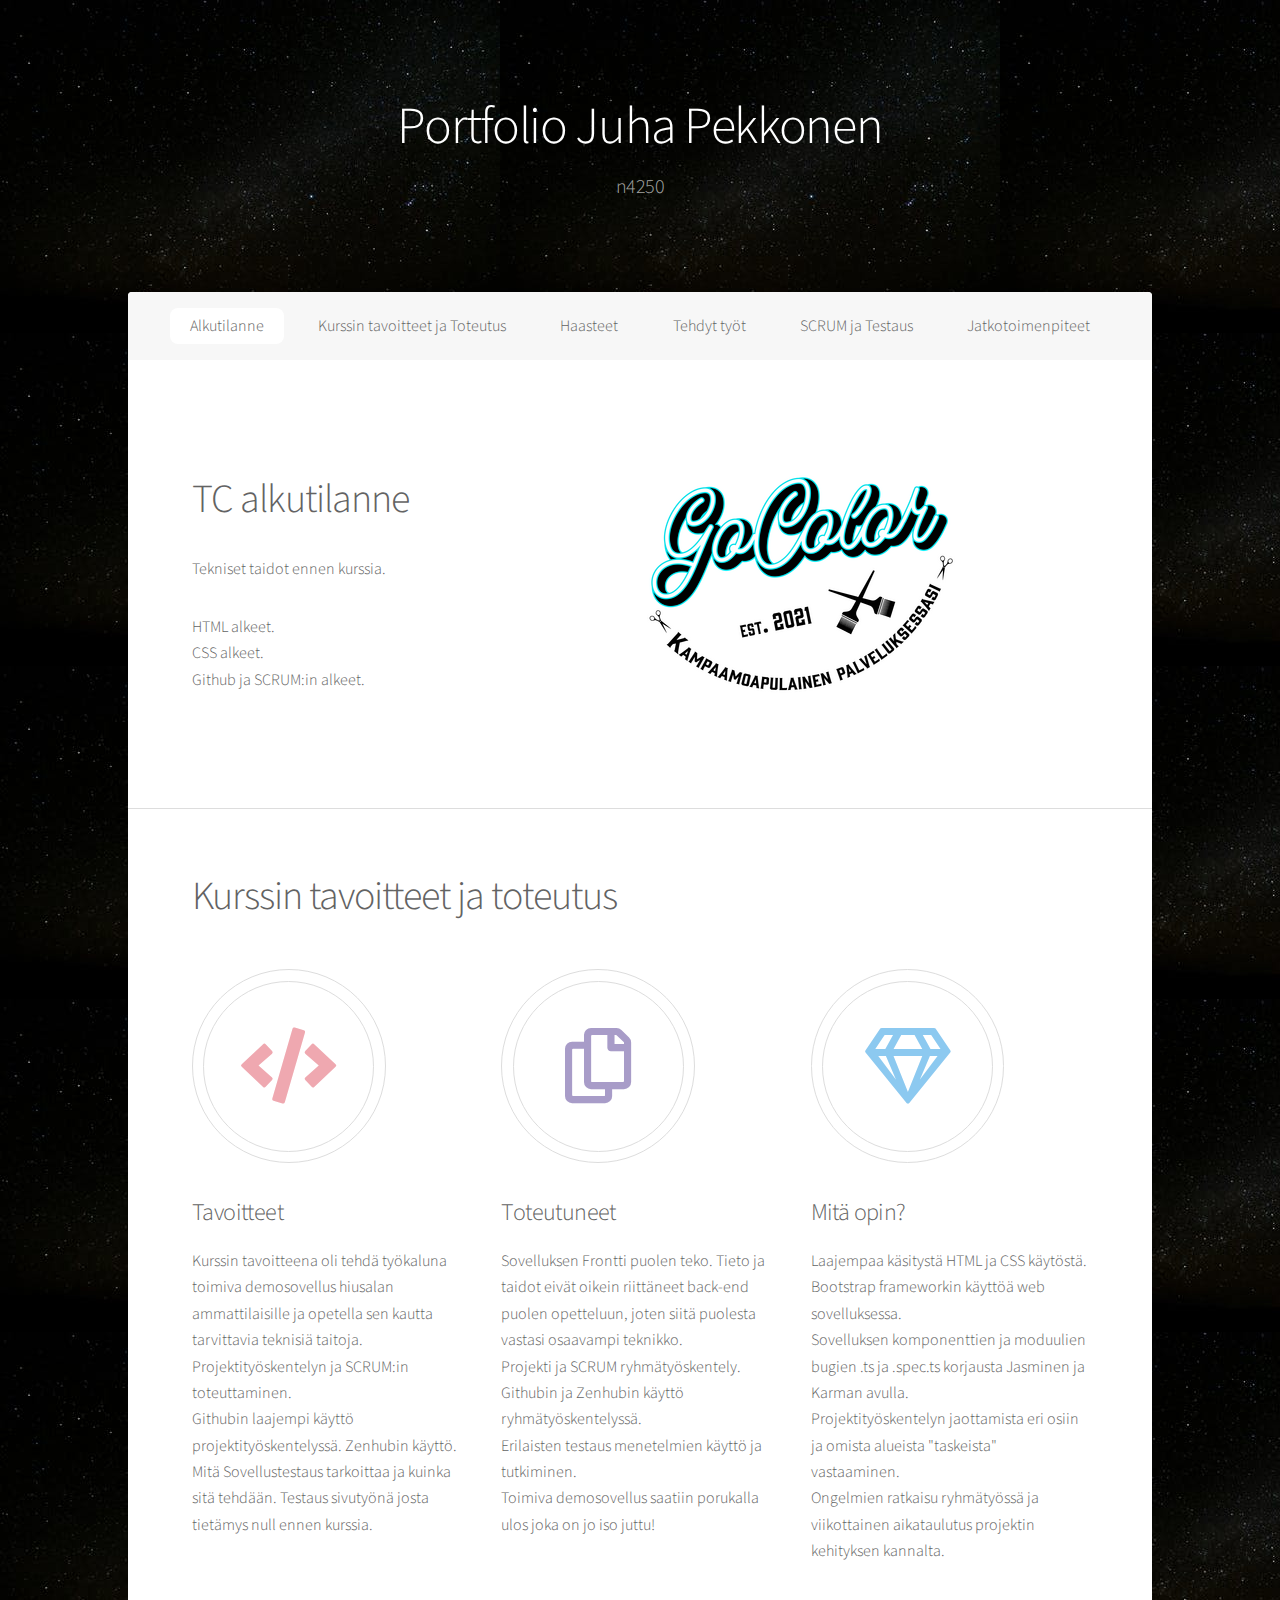
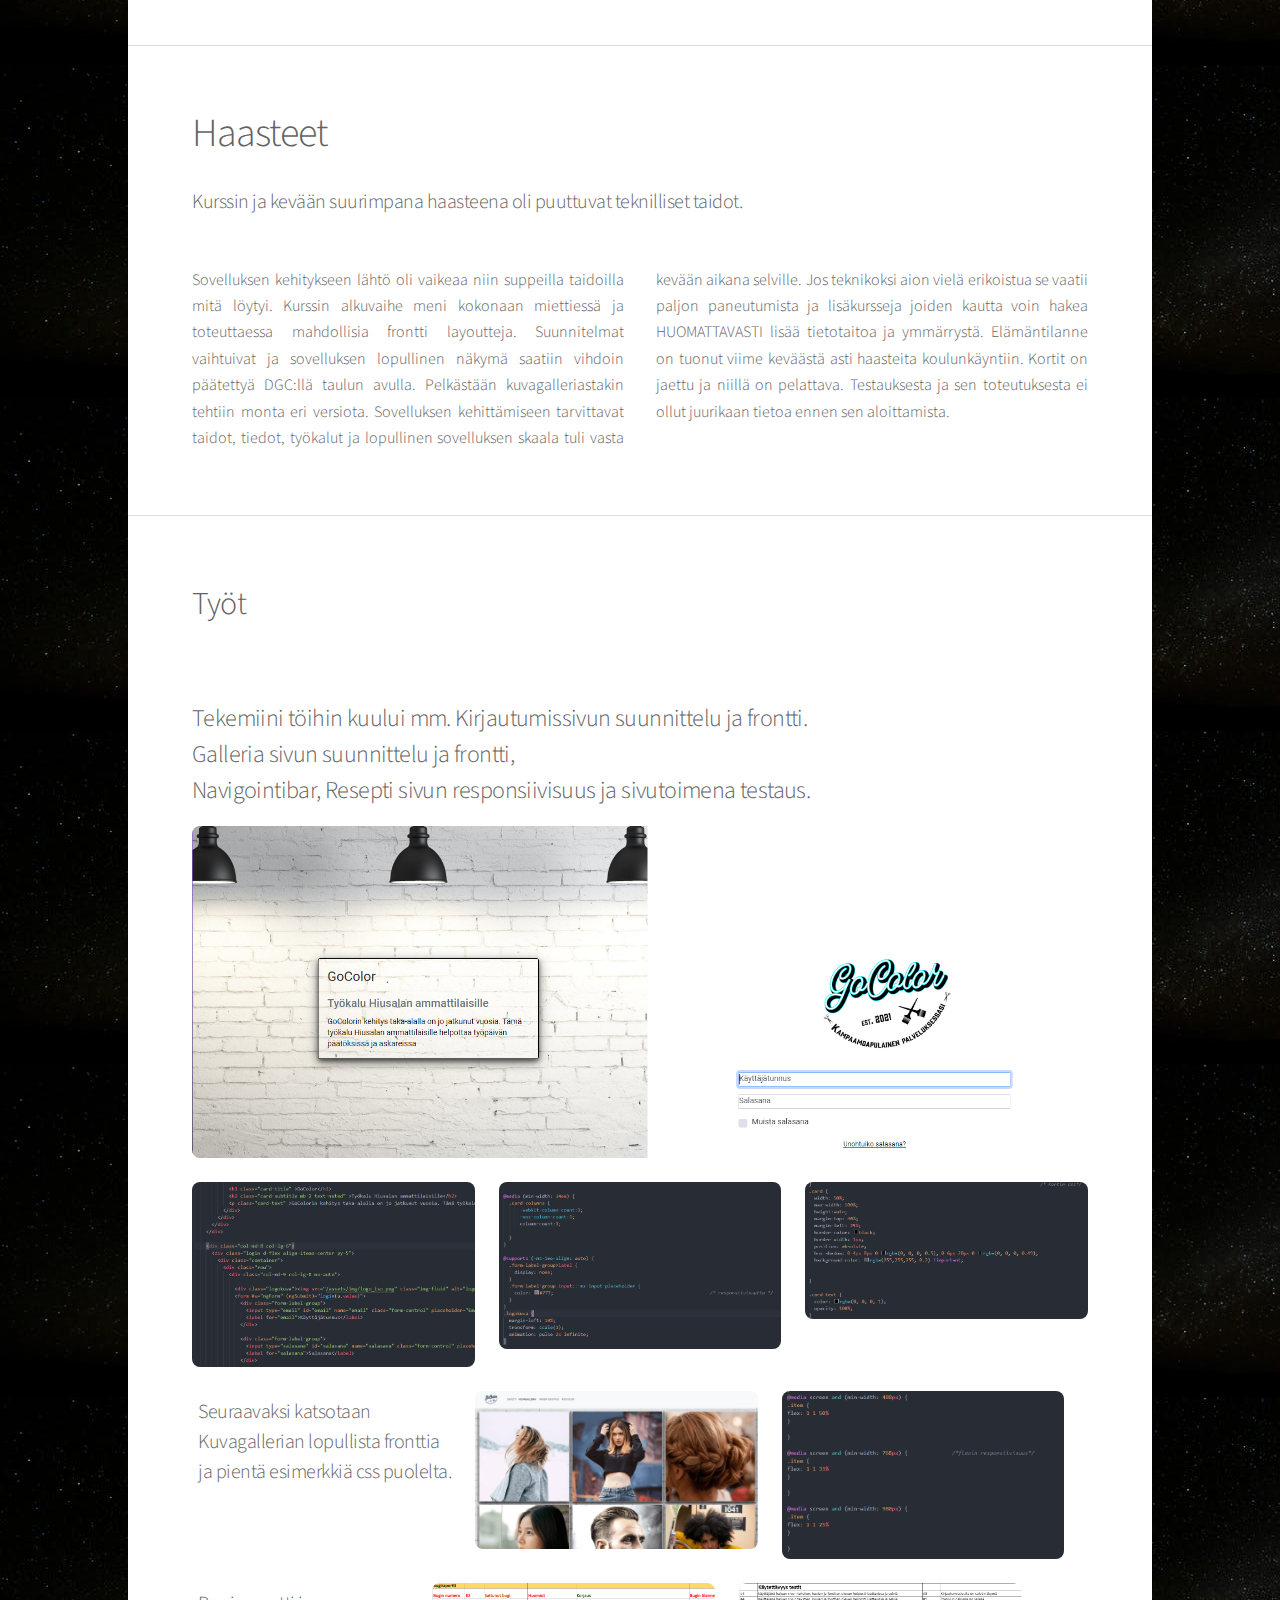
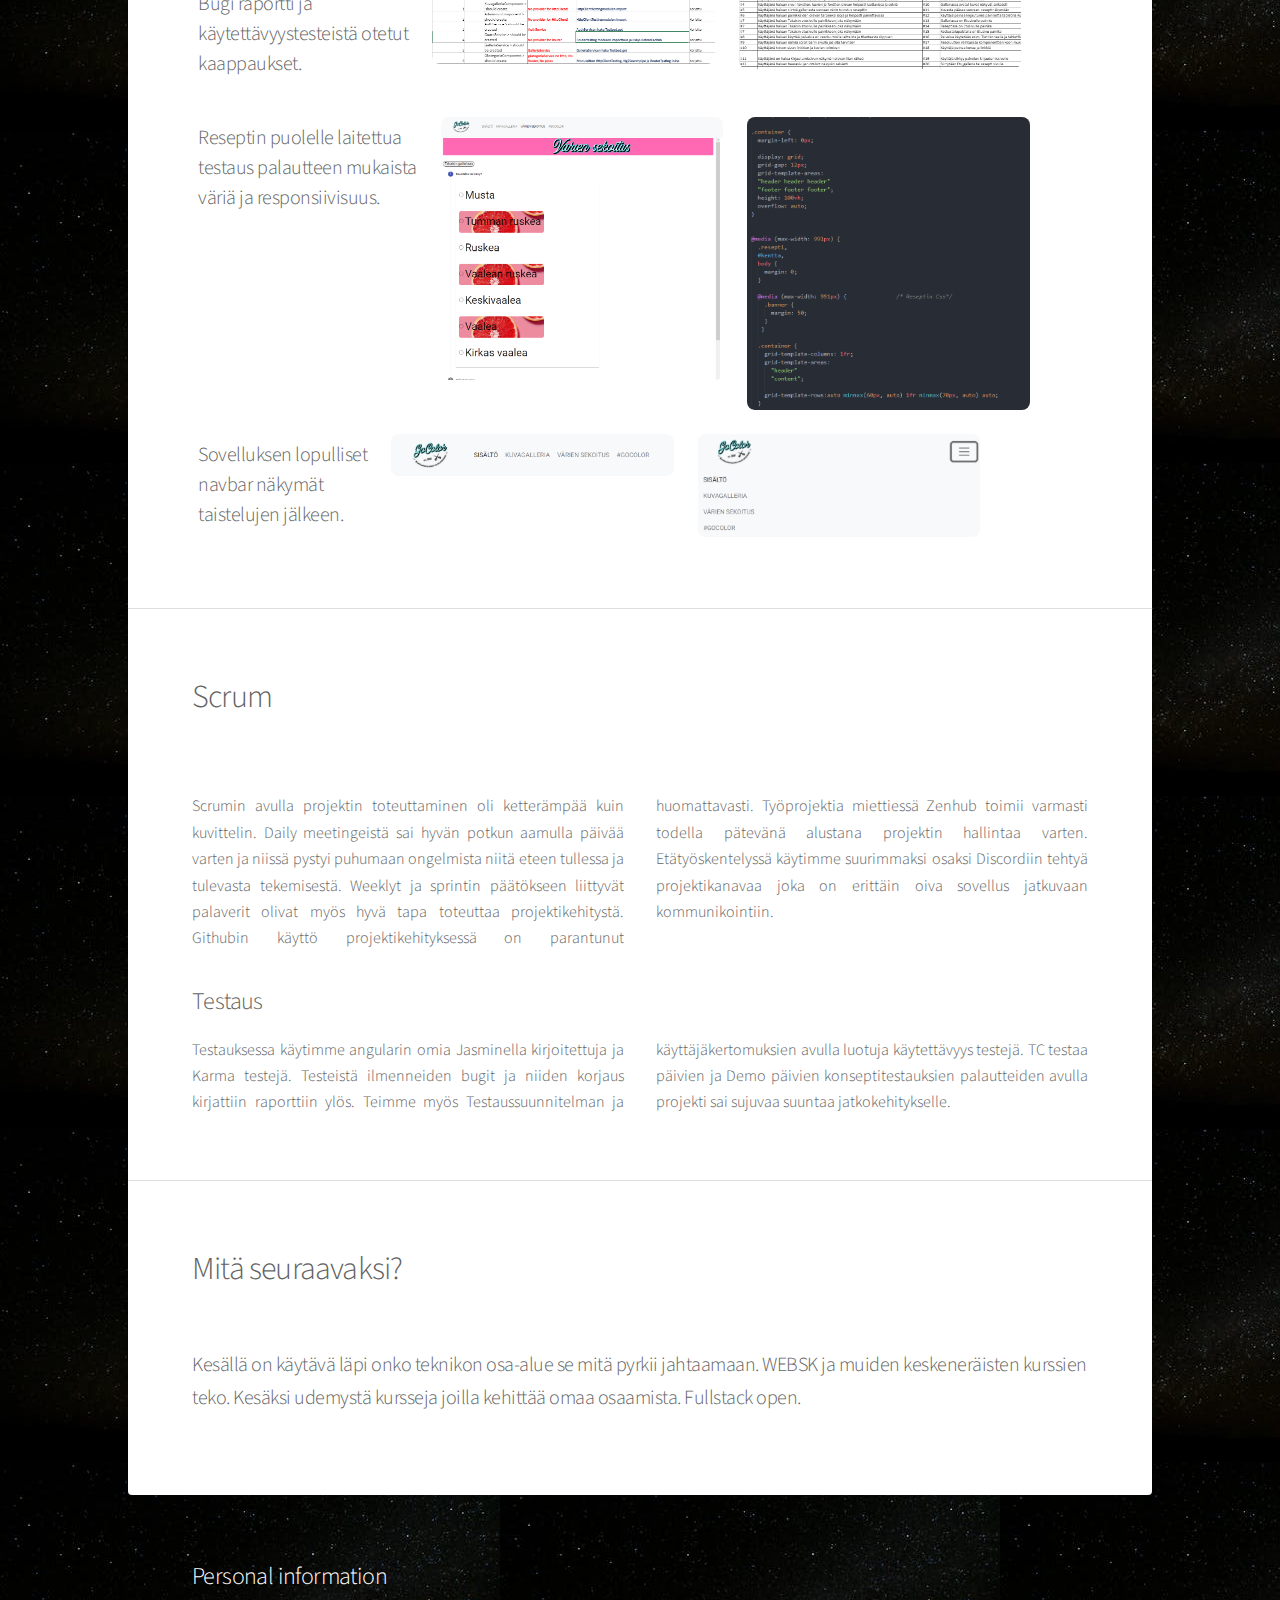
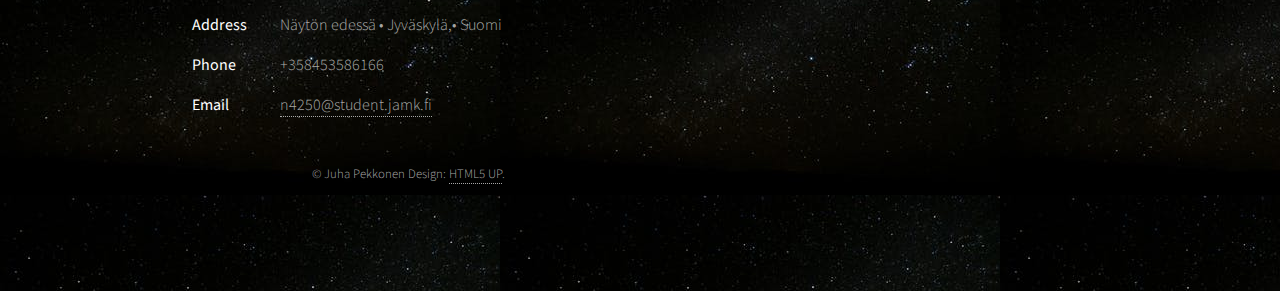
==== index.html @ aebd1565 "Add files via upload" ====
<!DOCTYPE HTML>
<!--
	Stellar by HTML5 UP
	html5up.net | @ajlkn
	Free for personal and commercial use under the CCA 3.0 license (html5up.net/license)
-->
<html>
	<head>
		<title>Stellar by HTML5 UP</title>
		<meta charset="utf-8" />
		<meta name="viewport" content="width=device-width, initial-scale=1, user-scalable=no" />
		<link rel="stylesheet" href="assets/css/main.css" />
		<noscript><link rel="stylesheet" href="assets/css/noscript.css" /></noscript>
	</head>
	<body class="is-preload">

		<!-- Wrapper -->
			<div id="wrapper">

				<!-- Header -->
					<header id="header" class="alt">
						
						<h1>Portfolio Juha Pekkonen</h1>
						<p>n4250</p>
					</header>

				<!-- Nav -->
					<nav id="nav">
						<ul>
							<li><a href="#intro" class="active">Alkutilanne</a></li>
							<li><a href="#first">Kurssin tavoitteet ja Toteutus</a></li>
							<li><a href="#second">Haasteet</a></li>
							<li><a href="#third">Tehdyt työt</a></li>
							<li><a href="#fourth">SCRUM ja Testaus</a></li>
							<li><a href="#fifth">Jatkotoimenpiteet</a></li>
						</ul>
					</nav>

				<!-- Main -->
					<div id="main">

						<!-- Introduction -->
							<section id="intro" class="main">
								<div class="spotlight">
									<div class="content">
										<header class="major">
											<h1>TC alkutilanne</h1>
										</header>
										<p>Tekniset taidot ennen kurssia.<p>
											
											
											HTML alkeet.
											<br>
											CSS alkeet.
											<br>
											Github
											
											ja
											
											
											SCRUM:in alkeet.
											</p>
										
									</div>
									<img src="images/pic01.png" alt="" />
								</div>
							</section>

						<!-- First Section -->
							<section id="first" class="main">
								<header class="major">
									<h1>Kurssin tavoitteet ja toteutus</h1>
								</header>
								<ul class="features">
									<li>
										<span class="icon solid major style1 fa-code"></span>
										<h2>Tavoitteet</h2>
										<p>Kurssin tavoitteena oli tehdä työkaluna toimiva demosovellus hiusalan ammattilaisille ja opetella sen kautta tarvittavia teknisiä taitoja. 
											Projektityöskentelyn ja SCRUM:in toteuttaminen.<br>
											  Githubin laajempi käyttö projektityöskentelyssä. Zenhubin käyttö.
											  <br>
											 
										   Mitä Sovellustestaus tarkoittaa ja kuinka sitä tehdään. Testaus sivutyönä josta tietämys null ennen kurssia. </p>
									</li>
									<li>
										<span class="icon major style3 fa-copy"></span>
										<h2>Toteutuneet</h2>
										<p>Sovelluksen Frontti puolen teko. Tieto ja taidot eivät oikein riittäneet back-end puolen opetteluun, joten siitä puolesta vastasi osaavampi teknikko.
											<br>
											
											Projekti ja SCRUM ryhmätyöskentely.
											<br>
											
											Githubin ja Zenhubin käyttö ryhmätyöskentelyssä.
											<br>
											
											Erilaisten testaus menetelmien käyttö ja tutkiminen.
											<br>
											Toimiva demosovellus saatiin porukalla ulos joka on jo iso juttu!
										</p>

									</li>
									<li>
										<span class="icon major style5 fa-gem"></span>
										<h2>Mitä opin?</h2>
										<p>
											
											
											Laajempaa käsitystä HTML ja CSS käytöstä. Bootstrap frameworkin käyttöä web sovelluksessa.

											<br>
											
											Sovelluksen komponenttien ja moduulien bugien  .ts ja .spec.ts korjausta Jasminen ja Karman avulla.

											<br>
											Projektityöskentelyn jaottamista eri osiin ja omista alueista "taskeista" vastaaminen. 
											<br>
											Ongelmien ratkaisu ryhmätyössä ja viikottainen aikataulutus projektin kehityksen kannalta.
											<br>
		
										</p>
									</li>
								</ul>
								
							</section>

						<!-- Second Section -->
							<section id="second" class="main">
								<header class="major">
									<h1>Haasteet</h1>
									<p>Kurssin ja kevään suurimpana haasteena oli puuttuvat teknilliset taidot.</p>
								</header>
						
								<p class="content">Sovelluksen kehitykseen lähtö oli vaikeaa niin suppeilla taidoilla mitä löytyi. Kurssin alkuvaihe meni kokonaan miettiessä ja toteuttaessa mahdollisia frontti layoutteja. Suunnitelmat vaihtuivat ja sovelluksen
									 lopullinen näkymä saatiin vihdoin päätettyä DGC:llä taulun avulla. Pelkästään kuvagalleriastakin tehtiin monta eri versiota. 
									 Sovelluksen kehittämiseen tarvittavat taidot, tiedot, työkalut ja lopullinen sovelluksen skaala tuli vasta kevään aikana selville.
									 Jos teknikoksi aion vielä erikoistua se vaatii paljon paneutumista ja lisäkursseja joiden kautta voin hakea HUOMATTAVASTI lisää tietotaitoa ja ymmärrystä. 
									 Elämäntilanne on tuonut viime keväästä asti haasteita koulunkäyntiin. Kortit on jaettu ja niillä on pelattava.
									Testauksesta ja sen toteutuksesta ei ollut juurikaan tietoa ennen sen aloittamista.

								 </p>
								
							</section>


							<!--Tehdyt työt-->

							<section id="third" class="main">
								<header class="major">
									<h2>Työt</h2>
									
								
								</header>
								<h2>Tekemiini töihin kuului mm. Kirjautumissivun suunnittelu ja  frontti.<br>
									Galleria sivun suunnittelu ja
									 frontti, <br>
									Navigointibar,
									Resepti sivun responsiivisuus ja sivutoimena
									testaus.</h2>
								<div class="box alt">
									<div class="row gtr-uniform">
										<div class="col-12"><span class="image fit"><img src="images/pic02.PNG" alt=""/></span></div>
										<div class="col-4"><span class="image fit"><img src="images/kirjautumis visual.PNG" alt=""/></span></div>
										<div class="col-4"><span class="image fit"><img src="images/kirjautumissivu css.PNG" alt=""/></span></div>
										<div class="col-4"><span class="image fit"><img src="images/kortti css.PNG" alt=""/></span></div>
										<h3>Seuraavaksi katsotaan<br> Kuvagallerian lopullista fronttia<br> ja pientä esimerkkiä css puolelta.</h3>
										<div class="col-4"><span class="image fit"><img src="images/Kuvagalleria frontti" alt=""/></span></div>
										<div class="col-4"><span class="image fit"><img src="images/Galleria flex responsivity.PNG" alt=""/></span></div>
										<h3>Bugi raportti ja<br> käytettävyystesteistä otetut<br> kaappaukset.</h3>
										<div class="col-4"><span class="image fit"><img src="images/bugiraportti.PNG" alt=""/></span></div>
										<div class="col-4"><span class="image fit"><img src="images/käytettävyys testit.PNG" alt=""/></span></div>
										<h3>Reseptin puolelle laitettua<br>
											 testaus palautteen mukaista<br>
											  väriä ja responsiivisuus.</h3>
										<div class="col-4"><span class="image fit"><img src="images/Resepti2.PNG" alt=""/></span></div>
										<div class="col-4"><span class="image fit"><img src="images/resepti css.PNG" alt=""/></span></div>
										<h3>Sovelluksen lopulliset<br> navbar näkymät <br>taistelujen jälkeen.</h3>
										<div class="col-4"><span class="image fit"><img src="images/navbar visual.PNG" alt=""/></span></div>
										<div class="col-4"><span class="image fit"><img src="images/navbar hamburger dropdown.PNG" alt=""/></span></div>
									
									</div>
								</div>
		
							</section>


							<section id="fourth" class="main">
								<header class="major">
									<h2>Scrum</h2>
								</header>
									
									<p class="content">Scrumin avulla projektin toteuttaminen oli ketterämpää kuin kuvittelin. Daily meetingeistä sai hyvän potkun
										 aamulla päivää varten ja niissä pystyi puhumaan ongelmista niitä eteen tullessa ja tulevasta tekemisestä.
										 Weeklyt ja sprintin päätökseen liittyvät palaverit olivat myös hyvä tapa toteuttaa projektikehitystä.
										 Githubin käyttö projektikehityksessä on parantunut huomattavasti. Työprojektia miettiessä Zenhub
										 toimii varmasti todella pätevänä alustana projektin hallintaa varten.
										 Etätyöskentelyssä käytimme suurimmaksi osaksi Discordiin tehtyä projektikanavaa joka on erittäin oiva sovellus jatkuvaan kommunikointiin. 
										
									</p>
									<h2>Testaus</h2>
									<p class="content">Testauksessa käytimme angularin omia Jasminella kirjoitettuja ja Karma testejä.
										Testeistä ilmenneiden bugit ja niiden  korjaus kirjattiin raporttiin ylös.
										 Teimme myös Testaussuunnitelman ja käyttäjäkertomuksien avulla luotuja käytettävyys testejä.
										 
										 TC testaa päivien ja Demo päivien konseptitestauksien palautteiden avulla projekti sai sujuvaa suuntaa jatkokehitykselle.
										 

										 </p>
								
						
							</section>



						<!-- Get Started -->
							<section id="fifth" class="main">
								<header class="major">
									<h2>Mitä seuraavaksi?</h2>
									<p>Kesällä on käytävä läpi onko teknikon osa-alue se mitä pyrkii jahtaamaan.
										WEBSK ja muiden keskeneräisten kurssien teko. Kesäksi udemystä kursseja joilla kehittää omaa osaamista. Fullstack open.</p>
								</header>

					</div>

				<!-- Footer -->
					<footer id="footer">
						
						<section>
							<h2>Personal information</h2>
							<dl class="alt">
								<dt>Address</dt>
								<dd>Näytön edessä &bull; Jyväskylä,&bull; Suomi</dd>
								<dt>Phone</dt>
								<dd>+358453586166</dd>
								<dt>Email</dt>
								<dd><a>n4250@student.jamk.fi</a></dd>
							</dl>

						<p class="copyright">&copy; Juha Pekkonen Design: <a href="https://html5up.net">HTML5 UP</a>.</p>
					</footer>

			</div>

		<!-- Scripts -->
			<script src="assets/js/jquery.min.js"></script>
			<script src="assets/js/jquery.scrollex.min.js"></script>
			<script src="assets/js/jquery.scrolly.min.js"></script>
			<script src="assets/js/browser.min.js"></script>
			<script src="assets/js/breakpoints.min.js"></script>
			<script src="assets/js/util.js"></script>
			<script src="assets/js/main.js"></script>

	</body>
</html>
---- assets/css/main.css ----
@import url(fontawesome-all.min.css);
@import 'https://fonts.googleapis.com/css?family=Source+Sans+Pro:300,400';

/*
	Stellar by HTML5 UP
	html5up.net | @ajlkn
	Free for personal and commercial use under the CCA 3.0 license (html5up.net/license)
*/

html, body, div, span, applet, object,
iframe, h1, h2, h3, h4, h5, h6, p, blockquote,
pre, a, abbr, acronym, address, big, cite,
code, del, dfn, em, img, ins, kbd, q, s, samp,
small, strike, strong, sub, sup, tt, var, b,
u, i, center, dl, dt, dd, ol, ul, li, fieldset,
form, label, legend, table, caption, tbody,
tfoot, thead, tr, th, td, article, aside,
canvas, details, embed, figure, figcaption,
footer, header, hgroup, menu, nav, output, ruby,
section, summary, time, mark, audio, video {
	margin: 0;
	padding: 0;
	border: 0;
	font-size: 100%;
	font: inherit;
	vertical-align: baseline;}

article, aside, details, figcaption, figure,
footer, header, hgroup, menu, nav, section {
	display: block;}

body {
	line-height: 1;
}

ol, ul {
	list-style: none;
}

blockquote, q {
	quotes: none;
}

	blockquote:before, blockquote:after, q:before, q:after {
		content: '';
		content: none;
	}

table {
	border-collapse: collapse;
	border-spacing: 0;
}

body {
	-webkit-text-size-adjust: none;
}

mark {
	background-color: transparent;
	color: inherit;
}

input::-moz-focus-inner {
	border: 0;
	padding: 0;
}

input, select, textarea {
	-moz-appearance: none;
	-webkit-appearance: none;
	-ms-appearance: none;
	appearance: none;
}

/* Basic */

	@-ms-viewport {
		width: device-width;
	}

	body {
		-ms-overflow-style: scrollbar;
	}

	@media screen and (max-width: 480px) {

		html, body {
			min-width: 320px;
		}

	}

	html {
		box-sizing: border-box;
	}

	*, *:before, *:after {
		box-sizing: inherit;
	}

	body {
		background-color: #935d8c;
		background-image: url("images/overlay.jpeg"), -moz-linear-gradient(45deg, #e37682 15%, #5f4d93 85%);
		background-image: url("images/overlay.jpeg"), -webkit-linear-gradient(45deg, #e37682 15%, #5f4d93 85%);
		background-image: url("images/overlay.jpeg"), -ms-linear-gradient(45deg, #e37682 15%, #5f4d93 85%);
		background-image: url("images/overlay.jpeg"), linear-gradient(45deg, #e37682 15%, #5f4d93 85%);
	}

		body.is-preload *, body.is-preload *:before, body.is-preload *:after {
			-moz-animation: none !important;
			-webkit-animation: none !important;
			-ms-animation: none !important;
			animation: none !important;
			-moz-transition: none !important;
			-webkit-transition: none !important;
			-ms-transition: none !important;
			transition: none !important;
		}

/* Type */

	body {
		background-color: #935d8c;
		color: rgba(255, 255, 255, 0.65);
	}

	body, input, select, textarea {
		font-family: "Source Sans Pro", Helvetica, sans-serif;
		font-size: 17pt;
		font-weight: 300;
		line-height: 1.65;
	}

		@media screen and (max-width: 1680px) {

			body, input, select, textarea {
				font-size: 14pt;
			}

		}

		@media screen and (max-width: 1280px) {

			body, input, select, textarea {
				font-size: 12pt;
			}

		}

		@media screen and (max-width: 360px) {

			body, input, select, textarea {
				font-size: 11pt;
			}

		}

	a {
		-moz-transition: color 0.2s ease, border-bottom 0.2s ease;
		-webkit-transition: color 0.2s ease, border-bottom 0.2s ease;
		-ms-transition: color 0.2s ease, border-bottom 0.2s ease;
		transition: color 0.2s ease, border-bottom 0.2s ease;
		text-decoration: none;
		border-bottom: dotted 1px;
		color: inherit;
	}

		a:hover {
			border-bottom-color: transparent;
		}

	strong, b {
		font-weight: 400;
	}

	em, i {
		font-style: italic;
	}

	p {
		margin: 0 0 2em 0;
	}

		p.content {
			-moz-columns: 20em 2;
			-webkit-columns: 20em 2;
			-ms-columns: 20em 2;
			columns: 20em 2;
			-moz-column-gap: 2em;
			-webkit-column-gap: 2em;
			-ms-column-gap: 2em;
			column-gap: 2em;
			text-align: justify;
		}

	h1, h2, h3, h4, h5, h6 {
		font-weight: 300;
		line-height: 1.5;
		margin: 0 0 0.7em 0;
		letter-spacing: -0.025em;
	}

		h1 a, h2 a, h3 a, h4 a, h5 a, h6 a {
			color: inherit;
			text-decoration: none;
		}

	h1 {
		font-size: 2.5em;
		line-height: 1.2;
	}

	h2 {
		font-size: 1.5em;
	}

	h3 {
		font-size: 1.25em;
	}

	h4 {
		font-size: 1.1em;
	}

	h5 {
		font-size: 0.9em;
	}

	h6 {
		font-size: 0.7em;
	}

	@media screen and (max-width: 736px) {

		h1 {
			font-size: 2em;
		}

	}

	sub {
		font-size: 0.8em;
		position: relative;
		top: 0.5em;
	}

	sup {
		font-size: 0.8em;
		position: relative;
		top: -0.5em;
	}

	blockquote {
		border-left: solid 4px;
		font-style: italic;
		margin: 0 0 2em 0;
		padding: 0.5em 0 0.5em 2em;
	}

	code {
		border-radius: 8px;
		border: solid 1px;
		font-family: "Courier New", monospace;
		font-size: 0.9em;
		margin: 0 0.25em;
		padding: 0.25em 0.65em;
	}

	pre {
		-webkit-overflow-scrolling: touch;
		font-family: "Courier New", monospace;
		font-size: 0.9em;
		margin: 0 0 2em 0;
	}

		pre code {
			display: block;
			line-height: 1.75;
			padding: 1em 1.5em;
			overflow-x: auto;
		}

	hr {
		border: 0;
		border-bottom: solid 1px;
		margin: 2em 0;
	}

		hr.major {
			margin: 3em 0;
		}

	.align-left {
		text-align: left;
	}

	.align-center {
		text-align: center;
	}

	.align-right {
		text-align: right;
	}

	input, select, textarea {
		color: #ffffff;
	}

	a:hover {
		color: #ffffff;
	}

	strong, b {
		color: #ffffff;
	}

	h1, h2, h3, h4, h5, h6 {
		color: #ffffff;
	}

	blockquote {
		border-left-color: rgba(255, 255, 255, 0.35);
	}

	code {
		background: rgba(255, 255, 255, 0.075);
		border-color: rgba(255, 255, 255, 0.35);
	}

	hr {
		border-bottom-color: rgba(255, 255, 255, 0.35);
	}

/* Row */

	.row {
		display: flex;
		flex-wrap: wrap;
		box-sizing: border-box;
		align-items: stretch;
	}

		.row > * {
			box-sizing: border-box;
		}

		.row.gtr-uniform > * > :last-child {
			margin-bottom: 0;
		}

		.row.aln-left {
			justify-content: flex-start;
		}

		.row.aln-center {
			justify-content: center;
		}

		.row.aln-right {
			justify-content: flex-end;
		}

		.row.aln-top {
			align-items: flex-start;
		}

		.row.aln-middle {
			align-items: center;
		}

		.row.aln-bottom {
			align-items: flex-end;
		}

		.row > .imp {
			order: -1;
		}

		.row > .col-1 {
			width: 8.33333%;
		}

		.row > .off-1 {
			margin-left: 8.33333%;
		}

		.row > .col-2 {
			width: 16.66667%;
		}

		.row > .off-2 {
			margin-left: 16.66667%;
		}

		.row > .col-3 {
			width: 25%;
		}

		.row > .off-3 {
			margin-left: 25%;
		}

		.row > .col-4 {
			width: 33.33333%;
		}

		.row > .off-4 {
			margin-left: 33.33333%;
		}

		.row > .col-5 {
			width: 41.66667%;
		}

		.row > .off-5 {
			margin-left: 41.66667%;
		}

		.row > .col-6 {
			width: 50%;
		}

		.row > .off-6 {
			margin-left: 50%;
		}

		.row > .col-7 {
			width: 58.33333%;
		}

		.row > .off-7 {
			margin-left: 58.33333%;
		}

		.row > .col-8 {
			width: 66.66667%;
		}

		.row > .off-8 {
			margin-left: 66.66667%;
		}

		.row > .col-9 {
			width: 75%;
		}

		.row > .off-9 {
			margin-left: 75%;
		}

		.row > .col-10 {
			width: 83.33333%;
		}

		.row > .off-10 {
			margin-left: 83.33333%;
		}

		.row > .col-11 {
			width: 91.66667%;
		}

		.row > .off-11 {
			margin-left: 91.66667%;
		}

		.row > .col-12 {
			width: 100%;
		}

		.row > .off-12 {
			margin-left: 100%;
		}

		.row.gtr-0 {
			margin-top: 0;
			margin-left: 0em;
		}

			.row.gtr-0 > * {
				padding: 0 0 0 0em;
			}

			.row.gtr-0.gtr-uniform {
				margin-top: 0em;
			}

				.row.gtr-0.gtr-uniform > * {
					padding-top: 0em;
				}

		.row.gtr-25 {
			margin-top: 0;
			margin-left: -0.375em;
		}

			.row.gtr-25 > * {
				padding: 0 0 0 0.375em;
			}

			.row.gtr-25.gtr-uniform {
				margin-top: -0.375em;
			}

				.row.gtr-25.gtr-uniform > * {
					padding-top: 0.375em;
				}

		.row.gtr-50 {
			margin-top: 0;
			margin-left: -0.75em;
		}

			.row.gtr-50 > * {
				padding: 0 0 0 0.75em;
			}

			.row.gtr-50.gtr-uniform {
				margin-top: -0.75em;
			}

				.row.gtr-50.gtr-uniform > * {
					padding-top: 0.75em;
				}

		.row {
			margin-top: 0;
			margin-left: -1.5em;
		}

			.row > * {
				padding: 0 0 0 1.5em;
			}

			.row.gtr-uniform {
				margin-top: -1.5em;
			}

				.row.gtr-uniform > * {
					padding-top: 1.5em;
				}

		.row.gtr-150 {
			margin-top: 0;
			margin-left: -2.25em;
		}

			.row.gtr-150 > * {
				padding: 0 0 0 2.25em;
			}

			.row.gtr-150.gtr-uniform {
				margin-top: -2.25em;
			}

				.row.gtr-150.gtr-uniform > * {
					padding-top: 2.25em;
				}

		.row.gtr-200 {
			margin-top: 0;
			margin-left: -3em;
		}

			.row.gtr-200 > * {
				padding: 0 0 0 3em;
			}

			.row.gtr-200.gtr-uniform {
				margin-top: -3em;
			}

				.row.gtr-200.gtr-uniform > * {
					padding-top: 3em;
				}

		@media screen and (max-width: 1680px) {

			.row {
				display: flex;
				flex-wrap: wrap;
				box-sizing: border-box;
				align-items: stretch;
			}

				.row > * {
					box-sizing: border-box;
				}

				.row.gtr-uniform > * > :last-child {
					margin-bottom: 0;
				}

				.row.aln-left {
					justify-content: flex-start;
				}

				.row.aln-center {
					justify-content: center;
				}

				.row.aln-right {
					justify-content: flex-end;
				}

				.row.aln-top {
					align-items: flex-start;
				}

				.row.aln-middle {
					align-items: center;
				}

				.row.aln-bottom {
					align-items: flex-end;
				}

				.row > .imp-xlarge {
					order: -1;
				}

				.row > .col-1-xlarge {
					width: 8.33333%;
				}

				.row > .off-1-xlarge {
					margin-left: 8.33333%;
				}

				.row > .col-2-xlarge {
					width: 16.66667%;
				}

				.row > .off-2-xlarge {
					margin-left: 16.66667%;
				}

				.row > .col-3-xlarge {
					width: 25%;
				}

				.row > .off-3-xlarge {
					margin-left: 25%;
				}

				.row > .col-4-xlarge {
					width: 33.33333%;
				}

				.row > .off-4-xlarge {
					margin-left: 33.33333%;
				}

				.row > .col-5-xlarge {
					width: 41.66667%;
				}

				.row > .off-5-xlarge {
					margin-left: 41.66667%;
				}

				.row > .col-6-xlarge {
					width: 50%;
				}

				.row > .off-6-xlarge {
					margin-left: 50%;
				}

				.row > .col-7-xlarge {
					width: 58.33333%;
				}

				.row > .off-7-xlarge {
					margin-left: 58.33333%;
				}

				.row > .col-8-xlarge {
					width: 66.66667%;
				}

				.row > .off-8-xlarge {
					margin-left: 66.66667%;
				}

				.row > .col-9-xlarge {
					width: 75%;
				}

				.row > .off-9-xlarge {
					margin-left: 75%;
				}

				.row > .col-10-xlarge {
					width: 83.33333%;
				}

				.row > .off-10-xlarge {
					margin-left: 83.33333%;
				}

				.row > .col-11-xlarge {
					width: 91.66667%;
				}

				.row > .off-11-xlarge {
					margin-left: 91.66667%;
				}

				.row > .col-12-xlarge {
					width: 100%;
				}

				.row > .off-12-xlarge {
					margin-left: 100%;
				}

				.row.gtr-0 {
					margin-top: 0;
					margin-left: 0em;
				}

					.row.gtr-0 > * {
						padding: 0 0 0 0em;
					}

					.row.gtr-0.gtr-uniform {
						margin-top: 0em;
					}

						.row.gtr-0.gtr-uniform > * {
							padding-top: 0em;
						}

				.row.gtr-25 {
					margin-top: 0;
					margin-left: -0.375em;
				}

					.row.gtr-25 > * {
						padding: 0 0 0 0.375em;
					}

					.row.gtr-25.gtr-uniform {
						margin-top: -0.375em;
					}

						.row.gtr-25.gtr-uniform > * {
							padding-top: 0.375em;
						}

				.row.gtr-50 {
					margin-top: 0;
					margin-left: -0.75em;
				}

					.row.gtr-50 > * {
						padding: 0 0 0 0.75em;
					}

					.row.gtr-50.gtr-uniform {
						margin-top: -0.75em;
					}

						.row.gtr-50.gtr-uniform > * {
							padding-top: 0.75em;
						}

				.row {
					margin-top: 0;
					margin-left: -1.5em;
				}

					.row > * {
						padding: 0 0 0 1.5em;
					}

					.row.gtr-uniform {
						margin-top: -1.5em;
					}

						.row.gtr-uniform > * {
							padding-top: 1.5em;
						}

				.row.gtr-150 {
					margin-top: 0;
					margin-left: -2.25em;
				}

					.row.gtr-150 > * {
						padding: 0 0 0 2.25em;
					}

					.row.gtr-150.gtr-uniform {
						margin-top: -2.25em;
					}

						.row.gtr-150.gtr-uniform > * {
							padding-top: 2.25em;
						}

				.row.gtr-200 {
					margin-top: 0;
					margin-left: -3em;
				}

					.row.gtr-200 > * {
						padding: 0 0 0 3em;
					}

					.row.gtr-200.gtr-uniform {
						margin-top: -3em;
					}

						.row.gtr-200.gtr-uniform > * {
							padding-top: 3em;
						}

		}

		@media screen and (max-width: 1280px) {

			.row {
				display: flex;
				flex-wrap: wrap;
				box-sizing: border-box;
				align-items: stretch;
			}

				.row > * {
					box-sizing: border-box;
				}

				.row.gtr-uniform > * > :last-child {
					margin-bottom: 0;
				}

				.row.aln-left {
					justify-content: flex-start;
				}

				.row.aln-center {
					justify-content: center;
				}

				.row.aln-right {
					justify-content: flex-end;
				}

				.row.aln-top {
					align-items: flex-start;
				}

				.row.aln-middle {
					align-items: center;
				}

				.row.aln-bottom {
					align-items: flex-end;
				}

				.row > .imp-large {
					order: -1;
				}

				.row > .col-1-large {
					width: 8.33333%;
				}

				.row > .off-1-large {
					margin-left: 8.33333%;
				}

				.row > .col-2-large {
					width: 16.66667%;
				}

				.row > .off-2-large {
					margin-left: 16.66667%;
				}

				.row > .col-3-large {
					width: 25%;
				}

				.row > .off-3-large {
					margin-left: 25%;
				}

				.row > .col-4-large {
					width: 33.33333%;
				}

				.row > .off-4-large {
					margin-left: 33.33333%;
				}

				.row > .col-5-large {
					width: 41.66667%;
				}

				.row > .off-5-large {
					margin-left: 41.66667%;
				}

				.row > .col-6-large {
					width: 50%;
				}

				.row > .off-6-large {
					margin-left: 50%;
				}

				.row > .col-7-large {
					width: 58.33333%;
				}

				.row > .off-7-large {
					margin-left: 58.33333%;
				}

				.row > .col-8-large {
					width: 66.66667%;
				}

				.row > .off-8-large {
					margin-left: 66.66667%;
				}

				.row > .col-9-large {
					width: 75%;
				}

				.row > .off-9-large {
					margin-left: 75%;
				}

				.row > .col-10-large {
					width: 83.33333%;
				}

				.row > .off-10-large {
					margin-left: 83.33333%;
				}

				.row > .col-11-large {
					width: 91.66667%;
				}

				.row > .off-11-large {
					margin-left: 91.66667%;
				}

				.row > .col-12-large {
					width: 100%;
				}

				.row > .off-12-large {
					margin-left: 100%;
				}

				.row.gtr-0 {
					margin-top: 0;
					margin-left: 0em;
				}

					.row.gtr-0 > * {
						padding: 0 0 0 0em;
					}

					.row.gtr-0.gtr-uniform {
						margin-top: 0em;
					}

						.row.gtr-0.gtr-uniform > * {
							padding-top: 0em;
						}

				.row.gtr-25 {
					margin-top: 0;
					margin-left: -0.375em;
				}

					.row.gtr-25 > * {
						padding: 0 0 0 0.375em;
					}

					.row.gtr-25.gtr-uniform {
						margin-top: -0.375em;
					}

						.row.gtr-25.gtr-uniform > * {
							padding-top: 0.375em;
						}

				.row.gtr-50 {
					margin-top: 0;
					margin-left: -0.75em;
				}

					.row.gtr-50 > * {
						padding: 0 0 0 0.75em;
					}

					.row.gtr-50.gtr-uniform {
						margin-top: -0.75em;
					}

						.row.gtr-50.gtr-uniform > * {
							padding-top: 0.75em;
						}

				.row {
					margin-top: 0;
					margin-left: -1.5em;
				}

					.row > * {
						padding: 0 0 0 1.5em;
					}

					.row.gtr-uniform {
						margin-top: -1.5em;
					}

						.row.gtr-uniform > * {
							padding-top: 1.5em;
						}

				.row.gtr-150 {
					margin-top: 0;
					margin-left: -2.25em;
				}

					.row.gtr-150 > * {
						padding: 0 0 0 2.25em;
					}

					.row.gtr-150.gtr-uniform {
						margin-top: -2.25em;
					}

						.row.gtr-150.gtr-uniform > * {
							padding-top: 2.25em;
						}

				.row.gtr-200 {
					margin-top: 0;
					margin-left: -3em;
				}

					.row.gtr-200 > * {
						padding: 0 0 0 3em;
					}

					.row.gtr-200.gtr-uniform {
						margin-top: -3em;
					}

						.row.gtr-200.gtr-uniform > * {
							padding-top: 3em;
						}

		}

		@media screen and (max-width: 980px) {

			.row {
				display: flex;
				flex-wrap: wrap;
				box-sizing: border-box;
				align-items: stretch;
			}

				.row > * {
					box-sizing: border-box;
				}

				.row.gtr-uniform > * > :last-child {
					margin-bottom: 0;
				}

				.row.aln-left {
					justify-content: flex-start;
				}

				.row.aln-center {
					justify-content: center;
				}

				.row.aln-right {
					justify-content: flex-end;
				}

				.row.aln-top {
					align-items: flex-start;
				}

				.row.aln-middle {
					align-items: center;
				}

				.row.aln-bottom {
					align-items: flex-end;
				}

				.row > .imp-medium {
					order: -1;
				}

				.row > .col-1-medium {
					width: 8.33333%;
				}

				.row > .off-1-medium {
					margin-left: 8.33333%;
				}

				.row > .col-2-medium {
					width: 16.66667%;
				}

				.row > .off-2-medium {
					margin-left: 16.66667%;
				}

				.row > .col-3-medium {
					width: 25%;
				}

				.row > .off-3-medium {
					margin-left: 25%;
				}

				.row > .col-4-medium {
					width: 33.33333%;
				}

				.row > .off-4-medium {
					margin-left: 33.33333%;
				}

				.row > .col-5-medium {
					width: 41.66667%;
				}

				.row > .off-5-medium {
					margin-left: 41.66667%;
				}

				.row > .col-6-medium {
					width: 50%;
				}

				.row > .off-6-medium {
					margin-left: 50%;
				}

				.row > .col-7-medium {
					width: 58.33333%;
				}

				.row > .off-7-medium {
					margin-left: 58.33333%;
				}

				.row > .col-8-medium {
					width: 66.66667%;
				}

				.row > .off-8-medium {
					margin-left: 66.66667%;
				}

				.row > .col-9-medium {
					width: 75%;
				}

				.row > .off-9-medium {
					margin-left: 75%;
				}

				.row > .col-10-medium {
					width: 83.33333%;
				}

				.row > .off-10-medium {
					margin-left: 83.33333%;
				}

				.row > .col-11-medium {
					width: 91.66667%;
				}

				.row > .off-11-medium {
					margin-left: 91.66667%;
				}

				.row > .col-12-medium {
					width: 100%;
				}

				.row > .off-12-medium {
					margin-left: 100%;
				}

				.row.gtr-0 {
					margin-top: 0;
					margin-left: 0em;
				}

					.row.gtr-0 > * {
						padding: 0 0 0 0em;
					}

					.row.gtr-0.gtr-uniform {
						margin-top: 0em;
					}

						.row.gtr-0.gtr-uniform > * {
							padding-top: 0em;
						}

				.row.gtr-25 {
					margin-top: 0;
					margin-left: -0.375em;
				}

					.row.gtr-25 > * {
						padding: 0 0 0 0.375em;
					}

					.row.gtr-25.gtr-uniform {
						margin-top: -0.375em;
					}

						.row.gtr-25.gtr-uniform > * {
							padding-top: 0.375em;
						}

				.row.gtr-50 {
					margin-top: 0;
					margin-left: -0.75em;
				}

					.row.gtr-50 > * {
						padding: 0 0 0 0.75em;
					}

					.row.gtr-50.gtr-uniform {
						margin-top: -0.75em;
					}

						.row.gtr-50.gtr-uniform > * {
							padding-top: 0.75em;
						}

				.row {
					margin-top: 0;
					margin-left: -1.5em;
				}

					.row > * {
						padding: 0 0 0 1.5em;
					}

					.row.gtr-uniform {
						margin-top: -1.5em;
					}

						.row.gtr-uniform > * {
							padding-top: 1.5em;
						}

				.row.gtr-150 {
					margin-top: 0;
					margin-left: -2.25em;
				}

					.row.gtr-150 > * {
						padding: 0 0 0 2.25em;
					}

					.row.gtr-150.gtr-uniform {
						margin-top: -2.25em;
					}

						.row.gtr-150.gtr-uniform > * {
							padding-top: 2.25em;
						}

				.row.gtr-200 {
					margin-top: 0;
					margin-left: -3em;
				}

					.row.gtr-200 > * {
						padding: 0 0 0 3em;
					}

					.row.gtr-200.gtr-uniform {
						margin-top: -3em;
					}

						.row.gtr-200.gtr-uniform > * {
							padding-top: 3em;
						}

		}

		@media screen and (max-width: 736px) {

			.row {
				display: flex;
				flex-wrap: wrap;
				box-sizing: border-box;
				align-items: stretch;
			}

				.row > * {
					box-sizing: border-box;
				}

				.row.gtr-uniform > * > :last-child {
					margin-bottom: 0;
				}

				.row.aln-left {
					justify-content: flex-start;
				}

				.row.aln-center {
					justify-content: center;
				}

				.row.aln-right {
					justify-content: flex-end;
				}

				.row.aln-top {
					align-items: flex-start;
				}

				.row.aln-middle {
					align-items: center;
				}

				.row.aln-bottom {
					align-items: flex-end;
				}

				.row > .imp-small {
					order: -1;
				}

				.row > .col-1-small {
					width: 8.33333%;
				}

				.row > .off-1-small {
					margin-left: 8.33333%;
				}

				.row > .col-2-small {
					width: 16.66667%;
				}

				.row > .off-2-small {
					margin-left: 16.66667%;
				}

				.row > .col-3-small {
					width: 25%;
				}

				.row > .off-3-small {
					margin-left: 25%;
				}

				.row > .col-4-small {
					width: 33.33333%;
				}

				.row > .off-4-small {
					margin-left: 33.33333%;
				}

				.row > .col-5-small {
					width: 41.66667%;
				}

				.row > .off-5-small {
					margin-left: 41.66667%;
				}

				.row > .col-6-small {
					width: 50%;
				}

				.row > .off-6-small {
					margin-left: 50%;
				}

				.row > .col-7-small {
					width: 58.33333%;
				}

				.row > .off-7-small {
					margin-left: 58.33333%;
				}

				.row > .col-8-small {
					width: 66.66667%;
				}

				.row > .off-8-small {
					margin-left: 66.66667%;
				}

				.row > .col-9-small {
					width: 75%;
				}

				.row > .off-9-small {
					margin-left: 75%;
				}

				.row > .col-10-small {
					width: 83.33333%;
				}

				.row > .off-10-small {
					margin-left: 83.33333%;
				}

				.row > .col-11-small {
					width: 91.66667%;
				}

				.row > .off-11-small {
					margin-left: 91.66667%;
				}

				.row > .col-12-small {
					width: 100%;
				}

				.row > .off-12-small {
					margin-left: 100%;
				}

				.row.gtr-0 {
					margin-top: 0;
					margin-left: 0em;
				}

					.row.gtr-0 > * {
						padding: 0 0 0 0em;
					}

					.row.gtr-0.gtr-uniform {
						margin-top: 0em;
					}

						.row.gtr-0.gtr-uniform > * {
							padding-top: 0em;
						}

				.row.gtr-25 {
					margin-top: 0;
					margin-left: -0.25em;
				}

					.row.gtr-25 > * {
						padding: 0 0 0 0.25em;
					}

					.row.gtr-25.gtr-uniform {
						margin-top: -0.25em;
					}

						.row.gtr-25.gtr-uniform > * {
							padding-top: 0.25em;
						}

				.row.gtr-50 {
					margin-top: 0;
					margin-left: -0.5em;
				}

					.row.gtr-50 > * {
						padding: 0 0 0 0.5em;
					}

					.row.gtr-50.gtr-uniform {
						margin-top: -0.5em;
					}

						.row.gtr-50.gtr-uniform > * {
							padding-top: 0.5em;
						}

				.row {
					margin-top: 0;
					margin-left: -1em;
				}

					.row > * {
						padding: 0 0 0 1em;
					}

					.row.gtr-uniform {
						margin-top: -1em;
					}

						.row.gtr-uniform > * {
							padding-top: 1em;
						}

				.row.gtr-150 {
					margin-top: 0;
					margin-left: -1.5em;
				}

					.row.gtr-150 > * {
						padding: 0 0 0 1.5em;
					}

					.row.gtr-150.gtr-uniform {
						margin-top: -1.5em;
					}

						.row.gtr-150.gtr-uniform > * {
							padding-top: 1.5em;
						}

				.row.gtr-200 {
					margin-top: 0;
					margin-left: -2em;
				}

					.row.gtr-200 > * {
						padding: 0 0 0 2em;
					}

					.row.gtr-200.gtr-uniform {
						margin-top: -2em;
					}

						.row.gtr-200.gtr-uniform > * {
							padding-top: 2em;
						}

		}

		@media screen and (max-width: 480px) {

			.row {
				display: flex;
				flex-wrap: wrap;
				box-sizing: border-box;
				align-items: stretch;
			}

				.row > * {
					box-sizing: border-box;
				}

				.row.gtr-uniform > * > :last-child {
					margin-bottom: 0;
				}

				.row.aln-left {
					justify-content: flex-start;
				}

				.row.aln-center {
					justify-content: center;
				}

				.row.aln-right {
					justify-content: flex-end;
				}

				.row.aln-top {
					align-items: flex-start;
				}

				.row.aln-middle {
					align-items: center;
				}

				.row.aln-bottom {
					align-items: flex-end;
				}

				.row > .imp-xsmall {
					order: -1;
				}

				.row > .col-1-xsmall {
					width: 8.33333%;
				}

				.row > .off-1-xsmall {
					margin-left: 8.33333%;
				}

				.row > .col-2-xsmall {
					width: 16.66667%;
				}

				.row > .off-2-xsmall {
					margin-left: 16.66667%;
				}

				.row > .col-3-xsmall {
					width: 25%;
				}

				.row > .off-3-xsmall {
					margin-left: 25%;
				}

				.row > .col-4-xsmall {
					width: 33.33333%;
				}

				.row > .off-4-xsmall {
					margin-left: 33.33333%;
				}

				.row > .col-5-xsmall {
					width: 41.66667%;
				}

				.row > .off-5-xsmall {
					margin-left: 41.66667%;
				}

				.row > .col-6-xsmall {
					width: 50%;
				}

				.row > .off-6-xsmall {
					margin-left: 50%;
				}

				.row > .col-7-xsmall {
					width: 58.33333%;
				}

				.row > .off-7-xsmall {
					margin-left: 58.33333%;
				}

				.row > .col-8-xsmall {
					width: 66.66667%;
				}

				.row > .off-8-xsmall {
					margin-left: 66.66667%;
				}

				.row > .col-9-xsmall {
					width: 75%;
				}

				.row > .off-9-xsmall {
					margin-left: 75%;
				}

				.row > .col-10-xsmall {
					width: 83.33333%;
				}

				.row > .off-10-xsmall {
					margin-left: 83.33333%;
				}

				.row > .col-11-xsmall {
					width: 91.66667%;
				}

				.row > .off-11-xsmall {
					margin-left: 91.66667%;
				}

				.row > .col-12-xsmall {
					width: 100%;
				}

				.row > .off-12-xsmall {
					margin-left: 100%;
				}

				.row.gtr-0 {
					margin-top: 0;
					margin-left: 0em;
				}

					.row.gtr-0 > * {
						padding: 0 0 0 0em;
					}

					.row.gtr-0.gtr-uniform {
						margin-top: 0em;
					}

						.row.gtr-0.gtr-uniform > * {
							padding-top: 0em;
						}

				.row.gtr-25 {
					margin-top: 0;
					margin-left: -0.3125em;
				}

					.row.gtr-25 > * {
						padding: 0 0 0 0.3125em;
					}

					.row.gtr-25.gtr-uniform {
						margin-top: -0.3125em;
					}

						.row.gtr-25.gtr-uniform > * {
							padding-top: 0.3125em;
						}

				.row.gtr-50 {
					margin-top: 0;
					margin-left: -0.625em;
				}

					.row.gtr-50 > * {
						padding: 0 0 0 0.625em;
					}

					.row.gtr-50.gtr-uniform {
						margin-top: -0.625em;
					}

						.row.gtr-50.gtr-uniform > * {
							padding-top: 0.625em;
						}

				.row {
					margin-top: 0;
					margin-left: -1.25em;
				}

					.row > * {
						padding: 0 0 0 1.25em;
					}

					.row.gtr-uniform {
						margin-top: -1.25em;
					}

						.row.gtr-uniform > * {
							padding-top: 1.25em;
						}

				.row.gtr-150 {
					margin-top: 0;
					margin-left: -1.875em;
				}

					.row.gtr-150 > * {
						padding: 0 0 0 1.875em;
					}

					.row.gtr-150.gtr-uniform {
						margin-top: -1.875em;
					}

						.row.gtr-150.gtr-uniform > * {
							padding-top: 1.875em;
						}

				.row.gtr-200 {
					margin-top: 0;
					margin-left: -2.5em;
				}

					.row.gtr-200 > * {
						padding: 0 0 0 2.5em;
					}

					.row.gtr-200.gtr-uniform {
						margin-top: -2.5em;
					}

						.row.gtr-200.gtr-uniform > * {
							padding-top: 2.5em;
						}

		}

/* Box */

	.box {
		border-radius: 8px;
		border: solid;
		margin-bottom: 2em;
		padding: 1.5em;
	}

		.box > :last-child,
		.box > :last-child > :last-child,
		.box > :last-child > :last-child > :last-child {
			margin-bottom: 0;
		}

		.box.alt {
			border: 0;
			border-radius: 0;
			padding: 0;
		}

	.box {
		border-color: rgba(255, 255, 255, 0.35);
	}

/* Button */

	input[type="submit"],
	input[type="reset"],
	input[type="button"],
	button,
	.button {
		-moz-appearance: none;
		-webkit-appearance: none;
		-ms-appearance: none;
		appearance: none;
		-moz-transition: background-color 0.2s ease-in-out, color 0.2s ease-in-out;
		-webkit-transition: background-color 0.2s ease-in-out, color 0.2s ease-in-out;
		-ms-transition: background-color 0.2s ease-in-out, color 0.2s ease-in-out;
		transition: background-color 0.2s ease-in-out, color 0.2s ease-in-out;
		border-radius: 8px;
		border: 0;
		cursor: pointer;
		display: inline-block;
		font-weight: 300;
		height: 2.75em;
		line-height: 2.75em;
		min-width: 9.25em;
		padding: 0 1.5em;
		text-align: center;
		text-decoration: none;
		white-space: nowrap;
	}

		input[type="submit"].icon,
		input[type="reset"].icon,
		input[type="button"].icon,
		button.icon,
		.button.icon {
			padding-left: 1.35em;
		}

			input[type="submit"].icon:before,
			input[type="reset"].icon:before,
			input[type="button"].icon:before,
			button.icon:before,
			.button.icon:before {
				margin-right: 0.5em;
			}

		input[type="submit"].fit,
		input[type="reset"].fit,
		input[type="button"].fit,
		button.fit,
		.button.fit {
			width: 100%;
		}

		input[type="submit"].small,
		input[type="reset"].small,
		input[type="button"].small,
		button.small,
		.button.small {
			font-size: 0.8em;
		}

		input[type="submit"].large,
		input[type="reset"].large,
		input[type="button"].large,
		button.large,
		.button.large {
			font-size: 1.35em;
		}

		input[type="submit"].disabled, input[type="submit"]:disabled,
		input[type="reset"].disabled,
		input[type="reset"]:disabled,
		input[type="button"].disabled,
		input[type="button"]:disabled,
		button.disabled,
		button:disabled,
		.button.disabled,
		.button:disabled {
			pointer-events: none;
			opacity: 0.25;
		}

		@media screen and (max-width: 736px) {

			input[type="submit"],
			input[type="reset"],
			input[type="button"],
			button,
			.button {
				min-width: 0;
			}

		}

	input[type="submit"],
	input[type="reset"],
	input[type="button"],
	button,
	.button {
		background-color: transparent;
		box-shadow: inset 0 0 0 1px rgba(255, 255, 255, 0.35);
		color: #ffffff !important;
	}

		input[type="submit"]:hover,
		input[type="reset"]:hover,
		input[type="button"]:hover,
		button:hover,
		.button:hover {
			background-color: rgba(255, 255, 255, 0.075);
		}

		input[type="submit"]:active,
		input[type="reset"]:active,
		input[type="button"]:active,
		button:active,
		.button:active {
			background-color: rgba(255, 255, 255, 0.2);
		}

		input[type="submit"].icon:before,
		input[type="reset"].icon:before,
		input[type="button"].icon:before,
		button.icon:before,
		.button.icon:before {
			color: rgba(255, 255, 255, 0.5);
		}

		input[type="submit"].primary,
		input[type="reset"].primary,
		input[type="button"].primary,
		button.primary,
		.button.primary {
			background-color: #8cc9f0;
			color: #ffffff !important;
			box-shadow: none;
		}

			input[type="submit"].primary:hover,
			input[type="reset"].primary:hover,
			input[type="button"].primary:hover,
			button.primary:hover,
			.button.primary:hover {
				background-color: #9acff2;
			}

			input[type="submit"].primary:active,
			input[type="reset"].primary:active,
			input[type="button"].primary:active,
			button.primary:active,
			.button.primary:active {
				background-color: #7ec3ee;
			}

			input[type="submit"].primary.icon:before,
			input[type="reset"].primary.icon:before,
			input[type="button"].primary.icon:before,
			button.primary.icon:before,
			.button.primary.icon:before {
				color: #ffffff !important;
			}

/* Form */

	form {
		margin: 0 0 2em 0;
	}

	label {
		display: block;
		font-size: 0.9em;
		font-weight: 400;
		margin: 0 0 1em 0;
	}

	input[type="text"],
	input[type="password"],
	input[type="email"],
	select,
	textarea {
		-moz-appearance: none;
		-webkit-appearance: none;
		-ms-appearance: none;
		appearance: none;
		border-radius: 8px;
		border: solid 1px;
		color: inherit;
		display: block;
		outline: 0;
		padding: 0 1em;
		text-decoration: none;
		width: 100%;
	}

		input[type="text"]:invalid,
		input[type="password"]:invalid,
		input[type="email"]:invalid,
		select:invalid,
		textarea:invalid {
			box-shadow: none;
		}

	select {
		background-size: 1.25rem;
		background-repeat: no-repeat;
		background-position: calc(100% - 1rem) center;
		height: 2.75em;
		padding-right: 2.75em;
		text-overflow: ellipsis;
	}

		select:focus::-ms-value {
			background-color: transparent;
		}

		select::-ms-expand {
			display: none;
		}

	input[type="text"],
	input[type="password"],
	input[type="email"],
	select {
		height: 2.75em;
	}

	textarea {
		padding: 0.75em 1em;
	}

	input[type="checkbox"],
	input[type="radio"] {
		-moz-appearance: none;
		-webkit-appearance: none;
		-ms-appearance: none;
		appearance: none;
		display: block;
		float: left;
		margin-right: -2em;
		opacity: 0;
		width: 1em;
		z-index: -1;
	}

		input[type="checkbox"] + label,
		input[type="radio"] + label {
			text-decoration: none;
			cursor: pointer;
			display: inline-block;
			font-size: 1em;
			font-weight: 300;
			padding-left: 2.4em;
			padding-right: 0.75em;
			position: relative;
		}

			input[type="checkbox"] + label:before,
			input[type="radio"] + label:before {
				-moz-osx-font-smoothing: grayscale;
				-webkit-font-smoothing: antialiased;
				display: inline-block;
				font-style: normal;
				font-variant: normal;
				text-rendering: auto;
				line-height: 1;
				text-transform: none !important;
				font-family: 'Font Awesome 5 Free';
				font-weight: 900;
			}

			input[type="checkbox"] + label:before,
			input[type="radio"] + label:before {
				border-radius: 8px;
				border: solid 1px;
				content: '';
				display: inline-block;
				font-size: 0.8em;
				height: 2.0625em;
				left: 0;
				line-height: 2.0625em;
				position: absolute;
				text-align: center;
				top: 0;
				width: 2.0625em;
			}

		input[type="checkbox"]:checked + label:before,
		input[type="radio"]:checked + label:before {
			content: '\f00c';
		}

	input[type="checkbox"] + label:before {
		border-radius: 8px;
	}

	input[type="radio"] + label:before {
		border-radius: 100%;
	}

	::-webkit-input-placeholder {
		opacity: 1.0;
	}

	:-moz-placeholder {
		opacity: 1.0;
	}

	::-moz-placeholder {
		opacity: 1.0;
	}

	:-ms-input-placeholder {
		opacity: 1.0;
	}

	label {
		color: #ffffff;
	}

	input[type="text"],
	input[type="password"],
	input[type="email"],
	select,
	textarea {
		background-color: rgba(255, 255, 255, 0.075);
		border-color: rgba(255, 255, 255, 0.35);
	}

		input[type="text"]:focus,
		input[type="password"]:focus,
		input[type="email"]:focus,
		select:focus,
		textarea:focus {
			border-color: #8cc9f0;
			box-shadow: 0 0 0 1px #8cc9f0;
		}

	select {
		background-image: url("data:image/svg+xml;charset=utf8,%3Csvg xmlns='http://www.w3.org/2000/svg' width='40' height='40' preserveAspectRatio='none' viewBox='0 0 40 40'%3E%3Cpath d='M9.4,12.3l10.4,10.4l10.4-10.4c0.2-0.2,0.5-0.4,0.9-0.4c0.3,0,0.6,0.1,0.9,0.4l3.3,3.3c0.2,0.2,0.4,0.5,0.4,0.9 c0,0.4-0.1,0.6-0.4,0.9L20.7,31.9c-0.2,0.2-0.5,0.4-0.9,0.4c-0.3,0-0.6-0.1-0.9-0.4L4.3,17.3c-0.2-0.2-0.4-0.5-0.4-0.9 c0-0.4,0.1-0.6,0.4-0.9l3.3-3.3c0.2-0.2,0.5-0.4,0.9-0.4S9.1,12.1,9.4,12.3z' fill='rgba(255, 255, 255, 0.35)' /%3E%3C/svg%3E");
	}

		select option {
			color: #ffffff;
			background: #935d8c;
		}

	input[type="checkbox"] + label,
	input[type="radio"] + label {
		color: rgba(255, 255, 255, 0.65);
	}

		input[type="checkbox"] + label:before,
		input[type="radio"] + label:before {
			background: rgba(255, 255, 255, 0.075);
			border-color: rgba(255, 255, 255, 0.35);
		}

	input[type="checkbox"]:checked + label:before,
	input[type="radio"]:checked + label:before {
		background-color: #ffffff;
		border-color: #ffffff;
		color: #935d8c;
	}

	input[type="checkbox"]:focus + label:before,
	input[type="radio"]:focus + label:before {
		border-color: #8cc9f0;
		box-shadow: 0 0 0 1px #8cc9f0;
	}

	::-webkit-input-placeholder {
		color: rgba(255, 255, 255, 0.5) !important;
	}

	:-moz-placeholder {
		color: rgba(255, 255, 255, 0.5) !important;
	}

	::-moz-placeholder {
		color: rgba(255, 255, 255, 0.5) !important;
	}

	:-ms-input-placeholder {
		color: rgba(255, 255, 255, 0.5) !important;
	}

	.formerize-placeholder {
		color: rgba(255, 255, 255, 0.5) !important;
	}

/* Icon */

	.icon {
		text-decoration: none;
		-moz-transition: background-color 0.2s ease-in-out, color 0.2s ease-in-out;
		-webkit-transition: background-color 0.2s ease-in-out, color 0.2s ease-in-out;
		-ms-transition: background-color 0.2s ease-in-out, color 0.2s ease-in-out;
		transition: background-color 0.2s ease-in-out, color 0.2s ease-in-out;
		border-bottom: none;
		position: relative;
	}

		.icon:before {
			-moz-osx-font-smoothing: grayscale;
			-webkit-font-smoothing: antialiased;
			display: inline-block;
			font-style: normal;
			font-variant: normal;
			text-rendering: auto;
			line-height: 1;
			text-transform: none !important;
			font-family: 'Font Awesome 5 Free';
			font-weight: 400;
		}

		.icon > .label {
			display: none;
		}

		.icon:before {
			line-height: solid;
		}

		.icon.solid:before {
			font-weight: 900;
		}

		.icon.brands:before {
			font-family: 'Font Awesome 5 Brands';
		}

		.icon.major {
			border: solid 1px;
			display: inline-block;
			border-radius: 100%;
			padding: 0.65em;
			margin: 0 0 2em 0;
			cursor: default;
		}

			.icon.major:before {
				display: inline-block;
				font-size: 6.25rem;
				width: 2.25em;
				height: 2.25em;
				line-height: 2.2em;
				border-radius: 100%;
				border: solid 1px;
				text-align: center;
			}

		.icon.alt {
			display: inline-block;
			border: solid 1px;
			border-radius: 100%;
		}

			.icon.alt:before {
				display: block;
				font-size: 1.25em;
				width: 2em;
				height: 2em;
				text-align: center;
				line-height: 2em;
			}

		.icon.style1 {
			color: #efa8b0;
		}

		.icon.style2 {
			color: #c79cc8;
		}

		.icon.style3 {
			color: #a89cc8;
		}

		.icon.style4 {
			color: #9bb2e1;
		}

		.icon.style5 {
			color: #8cc9f0;
		}

		@media screen and (max-width: 1680px) {

			.icon.major:before {
				font-size: 5.5rem;
			}

		}

		@media screen and (max-width: 1280px) {

			.icon.major:before {
				font-size: 4.75rem;
			}

		}

		@media screen and (max-width: 736px) {

			.icon.major {
				margin: 0 0 1.5em 0;
				padding: 0.35em;
			}

				.icon.major:before {
					font-size: 3.5rem;
				}

		}

	.icon.major {
		border-color: rgba(255, 255, 255, 0.35);
	}

		.icon.major:before {
			border-color: rgba(255, 255, 255, 0.35);
		}

	.icon.alt {
		border-color: rgba(255, 255, 255, 0.35);
		color: #ffffff;
	}

		.icon.alt:hover {
			background-color: rgba(255, 255, 255, 0.075);
		}

		.icon.alt:active {
			background-color: rgba(255, 255, 255, 0.2);
		}

/* Image */

	.image {
		border-radius: 8px;
		border: 0;
		display: inline-block;
		position: relative;
	}

		.image img {
			border-radius: 8px;
			display: block;
		}

		.image.left, .image.right {
			max-width: 40%;
		}

			.image.left img, .image.right img {
				width: 100%;
			}

		.image.left {
			float: left;
			margin: 0 1.5em 1em 0;
			top: 0.25em;
		}

		.image.right {
			float: right;
			margin: 0 0 1em 1.5em;
			top: 0.25em;
		}

		.image.fit {
			display: block;
			margin: 0 0 2em 0;
			width: 100%;
		}

			.image.fit img {
				width: 100%;
			}

		.image.main {
			display: block;
			margin: 0 0 3em 0;
			width: 100%;
		}

			.image.main img {
				width: 100%;
			}

/* List */

	ol {
		list-style: decimal;
		margin: 0 0 2em 0;
		padding-left: 1.25em;
	}

		ol li {
			padding-left: 0.25em;
		}

	ul {
		list-style: disc;
		margin: 0 0 2em 0;
		padding-left: 1em;
	}

		ul li {
			padding-left: 0.5em;
		}

		ul.alt {
			list-style: none;
			padding-left: 0;
		}

			ul.alt li {
				border-top: solid 1px;
				padding: 0.5em 0;
			}

				ul.alt li:first-child {
					border-top: 0;
					padding-top: 0;
				}

	dl {
		margin: 0 0 2em 0;
	}

		dl dt {
			display: block;
			font-weight: 400;
			margin: 0 0 1em 0;
		}

		dl dd {
			margin-left: 2em;
		}

		dl.alt dt {
			display: block;
			width: 3em;
			margin: 0;
			clear: left;
			float: left;
		}

		dl.alt dd {
			margin: 0 0 0.85em 5.5em;
		}

		dl.alt:after {
			content: '';
			display: block;
			clear: both;
		}

	ul.alt li {
		border-top-color: rgba(255, 255, 255, 0.35);
	}

	dl dt {
		color: #ffffff;
	}

/* Actions */

	ul.actions {
		display: -moz-flex;
		display: -webkit-flex;
		display: -ms-flex;
		display: flex;
		cursor: default;
		list-style: none;
		margin-left: -1em;
		padding-left: 0;
	}

		ul.actions li {
			padding: 0 0 0 1em;
			vertical-align: middle;
		}

		ul.actions.special {
			-moz-justify-content: center;
			-webkit-justify-content: center;
			-ms-justify-content: center;
			justify-content: center;
			width: 100%;
			margin-left: 0;
		}

			ul.actions.special li:first-child {
				padding-left: 0;
			}

		ul.actions.stacked {
			-moz-flex-direction: column;
			-webkit-flex-direction: column;
			-ms-flex-direction: column;
			flex-direction: column;
			margin-left: 0;
		}

			ul.actions.stacked li {
				padding: 1.3em 0 0 0;
			}

				ul.actions.stacked li:first-child {
					padding-top: 0;
				}

		ul.actions.fit {
			width: calc(100% + 1em);
		}

			ul.actions.fit li {
				-moz-flex-grow: 1;
				-webkit-flex-grow: 1;
				-ms-flex-grow: 1;
				flex-grow: 1;
				-moz-flex-shrink: 1;
				-webkit-flex-shrink: 1;
				-ms-flex-shrink: 1;
				flex-shrink: 1;
				width: 100%;
			}

				ul.actions.fit li > * {
					width: 100%;
				}

			ul.actions.fit.stacked {
				width: 100%;
			}

		@media screen and (max-width: 480px) {

			ul.actions:not(.fixed) {
				-moz-flex-direction: column;
				-webkit-flex-direction: column;
				-ms-flex-direction: column;
				flex-direction: column;
				margin-left: 0;
				width: 100% !important;
			}

				ul.actions:not(.fixed) li {
					-moz-flex-grow: 1;
					-webkit-flex-grow: 1;
					-ms-flex-grow: 1;
					flex-grow: 1;
					-moz-flex-shrink: 1;
					-webkit-flex-shrink: 1;
					-ms-flex-shrink: 1;
					flex-shrink: 1;
					padding: 1em 0 0 0;
					text-align: center;
					width: 100%;
				}

					ul.actions:not(.fixed) li > * {
						width: 100%;
					}

					ul.actions:not(.fixed) li:first-child {
						padding-top: 0;
					}

					ul.actions:not(.fixed) li input[type="submit"],
					ul.actions:not(.fixed) li input[type="reset"],
					ul.actions:not(.fixed) li input[type="button"],
					ul.actions:not(.fixed) li button,
					ul.actions:not(.fixed) li .button {
						width: 100%;
					}

						ul.actions:not(.fixed) li input[type="submit"].icon:before,
						ul.actions:not(.fixed) li input[type="reset"].icon:before,
						ul.actions:not(.fixed) li input[type="button"].icon:before,
						ul.actions:not(.fixed) li button.icon:before,
						ul.actions:not(.fixed) li .button.icon:before {
							margin-left: -0.5rem;
						}

		}

/* Icons */

	ul.icons {
		cursor: default;
		list-style: none;
		padding-left: 0;
	}

		ul.icons li {
			display: inline-block;
			padding: 0 0.65em 0 0;
		}

			ul.icons li:last-child {
				padding-right: 0 !important;
			}

/* Section/Article */

	section.special, article.special {
		text-align: center;
	}

	header.major {
		margin-bottom: 3em;
	}

		header.major h2 {
			font-size: 2em;
		}

			header.major h2:after {
				display: block;
				content: '';
				width: 3.25em;
				height: 2px;
				margin: 0.7em 0 1em 0;
				border-radius: 2px;
			}

				section.special header.major h2:after, article.special header.major h2:after {
					margin-left: auto;
					margin-right: auto;
				}

		header.major p {
			font-size: 1.25em;
			letter-spacing: -0.025em;
		}

		header.major.special {
			text-align: center;
		}

			header.major.special h2:after {
				margin-left: auto;
				margin-right: auto;
			}

	footer.major {
		margin-top: 3em;
	}

	@media screen and (max-width: 736px) {

		header.major {
			margin-bottom: 0;
		}

			header.major h2 {
				font-size: 1.5em;
			}

			header.major p {
				font-size: 1em;
				letter-spacing: 0;
			}

				header.major p br {
					display: none;
				}

		footer.major {
			margin-top: 0;
		}

	}

	header.major h2:after {
		background-color: rgba(0, 0, 0, 0);
	}

/* Table */

	.table-wrapper {
		-webkit-overflow-scrolling: touch;
		overflow-x: auto;
	}

	table {
		margin: 0 0 2em 0;
		width: 100%;
	}

		table tbody tr {
			border: solid 1px;
			border-left: 0;
			border-right: 0;
		}

		table td {
			padding: 0.75em 0.75em;
		}

		table th {
			font-size: 0.9em;
			font-weight: 400;
			padding: 0 0.75em 0.75em 0.75em;
			text-align: left;
		}

		table thead {
			border-bottom: solid 2px;
		}

		table tfoot {
			border-top: solid 2px;
		}

		table.alt {
			border-collapse: separate;
		}

			table.alt tbody tr td {
				border: solid 1px;
				border-left-width: 0;
				border-top-width: 0;
			}

				table.alt tbody tr td:first-child {
					border-left-width: 1px;
				}

			table.alt tbody tr:first-child td {
				border-top-width: 1px;
			}

			table.alt thead {
				border-bottom: 0;
			}

			table.alt tfoot {
				border-top: 0;
			}

	table tbody tr {
		border-color: rgba(255, 255, 255, 0.35);
	}

		table tbody tr:nth-child(2n + 1) {
			background-color: rgba(255, 255, 255, 0.075);
		}

	table th {
		color: #ffffff;
	}

	table thead {
		border-bottom-color: rgba(255, 255, 255, 0.35);
	}

	table tfoot {
		border-top-color: rgba(255, 255, 255, 0.35);
	}

	table.alt tbody tr td {
		border-color: rgba(255, 255, 255, 0.35);
	}

/* Features */

	.features {
		display: -moz-flex;
		display: -webkit-flex;
		display: -ms-flex;
		display: flex;
		-moz-flex-wrap: wrap;
		-webkit-flex-wrap: wrap;
		-ms-flex-wrap: wrap;
		flex-wrap: wrap;
		-moz-justify-content: center;
		-webkit-justify-content: center;
		-ms-justify-content: center;
		justify-content: center;
		width: calc(100% + 2em);
		margin: 0 0 3em -2em;
		padding: 0;
		list-style: none;
	}

		.features li {
			width: calc(33.33333% - 2em);
			margin-left: 2em;
			margin-top: 3em;
			padding: 0;
		}

			.features li:nth-child(1), .features li:nth-child(2), .features li:nth-child(3) {
				margin-top: 0;
			}

			.features li > :last-child {
				margin-bottom: 0;
			}

		@media screen and (max-width: 980px) {

			.features li {
				width: calc(50% - 2em);
			}

				.features li:nth-child(3) {
					margin-top: 3em;
				}

		}

		@media screen and (max-width: 736px) {

			.features {
				width: 100%;
				margin: 0 0 2em 0;
			}

				.features li {
					width: 100%;
					margin-left: 0;
					margin-top: 2em;
				}

					.features li:nth-child(2), .features li:nth-child(3) {
						margin-top: 2em;
					}

		}

/* Statistics */

	.statistics {
		display: -moz-flex;
		display: -webkit-flex;
		display: -ms-flex;
		display: flex;
		width: 100%;
		margin: 0 0 3em 0;
		padding: 0;
		list-style: none;
		cursor: default;
	}

		.statistics li {
			-moz-flex: 1;
			-webkit-flex: 1;
			-ms-flex: 1;
			flex: 1;
			padding: 1.5em;
			color: #ffffff;
			text-align: center;
		}

			.statistics li.style1 {
				background-color: #efa8b0;
			}

			.statistics li.style2 {
				background-color: #c79cc8;
			}

			.statistics li.style3 {
				background-color: #a89cc8;
			}

			.statistics li.style4 {
				background-color: #9bb2e1;
			}

			.statistics li.style5 {
				background-color: #8cc9f0;
			}

			.statistics li strong, .statistics li b {
				display: block;
				font-size: 2em;
				line-height: 1.1;
				color: inherit !important;
				font-weight: 300;
				letter-spacing: -0.025em;
			}

			.statistics li:first-child {
				border-top-left-radius: 8px;
				border-bottom-left-radius: 8px;
			}

			.statistics li:last-child {
				border-top-right-radius: 8px;
				border-bottom-right-radius: 8px;
			}

			.statistics li .icon {
				display: inline-block;
			}

				.statistics li .icon:before {
					font-size: 2.75rem;
					line-height: 1.3;
				}

		@media screen and (max-width: 980px) {

			.statistics li strong, .statistics li b {
				font-size: 1.5em;
			}

		}

		@media screen and (max-width: 736px) {

			.statistics {
				display: block;
				width: 20em;
				max-width: 100%;
				margin: 0 auto 2em auto;
			}

				.statistics li:first-child {
					border-bottom-left-radius: 0;
					border-top-right-radius: 8px;
				}

				.statistics li:last-child {
					border-top-right-radius: 0;
					border-bottom-left-radius: 8px;
				}

				.statistics li .icon:before {
					font-size: 3.75rem;
				}

				.statistics li strong, .statistics li b {
					font-size: 2.5em;
				}

		}

/* Spotlight */

	.spotlight {
		display: -moz-flex;
		display: -webkit-flex;
		display: -ms-flex;
		display: flex;
		-moz-align-items: center;
		-webkit-align-items: center;
		-ms-align-items: center;
		align-items: center;
		margin: 0 0 2em 0;
	}

		.spotlight .content {
			-moz-flex: 1;
			-webkit-flex: 1;
			-ms-flex: 1;
			flex: 1;
		}

			.spotlight .content > :last-child {
				margin-bottom: 0;
			}

			.spotlight .content header.major {
				margin: 0 0 2em 0;
			}

		.spotlight .image {
			display: inline-block;
			margin-left: 4em;
			padding: 0.65em;
			border-radius: 100%;
			border: solid 1px;
		}

			.spotlight .image img {
				display: block;
				border-radius: 100%;
				width: 16em;
			}

		@media screen and (max-width: 980px) {

			.spotlight {
				-moz-flex-direction: column-reverse;
				-webkit-flex-direction: column-reverse;
				-ms-flex-direction: column-reverse;
				flex-direction: column-reverse;
				text-align: center;
			}

				.spotlight .content {
					-moz-flex: 0 1 auto;
					-webkit-flex: 0 1 auto;
					-ms-flex: 0 1 auto;
					flex: 0 1 auto;
					width: 100%;
				}

					.spotlight .content header.major 



 {
						margin-left: auto;
						margin-right: auto;
					}

					.spotlight .content .actions {
						-moz-justify-content: center;
						-webkit-justify-content: center;
						-ms-justify-content: center;
						justify-content: center;
						width: calc(100% + 1em);
					}

				.spotlight .image {
					-moz-flex: 0 1 auto;
					-webkit-flex: 0 1 auto;
					-ms-flex: 0 1 auto;
					flex: 0 1 auto;
					margin-left: 0;
					margin-bottom: 2em;
				}

		}

		@media screen and (max-width: 736px) {

			.spotlight .image {
				padding: 0.35em;
			}

				.spotlight .image img {
					width: 12em;
				}

		}

	.spotlight .image {
		border-color: rgba(255, 255, 255, 0.35);
	}

/* Header */

	#header {
		padding: 5em 5em 1em 5em ;
		text-align: center;
	}

		#header h1 {
			margin: 0 0 0.25em 0;
		}

		#header p {
			font-size: 1.25em;
			letter-spacing: -0.025em;
		}

		#header.alt {
			padding: 7em 5em 4em 5em ;
		}

			#header.alt h1 {
				font-size: 3.25em;
			}

			#header.alt > * {
				-moz-transition: opacity 3s ease;
				-webkit-transition: opacity 3s ease;
				-ms-transition: opacity 3s ease;
				transition: opacity 3s ease;
				-moz-transition-delay: 0.5s;
				-webkit-transition-delay: 0.5s;
				-ms-transition-delay: 0.5s;
				transition-delay: 0.5s;
				opacity: 1;
			}

			#header.alt .logo {
				-moz-transition: opacity 1.25s ease, -moz-transform 0.5s ease;
				-webkit-transition: opacity 1.25s ease, -webkit-transform 0.5s ease;
				-ms-transition: opacity 1.25s ease, -ms-transform 0.5s ease;
				transition: opacity 1.25s ease, transform 0.5s ease;
				-moz-transition-delay: 0s;
				-webkit-transition-delay: 0s;
				-ms-transition-delay: 0s;
				transition-delay: 0s;
				display: block;
				margin: 0 0 1.5em 0;
			}

				#header.alt .logo img {
					display: block;
					margin: 0 auto;
					max-width: 75%;
				}

		@media screen and (max-width: 1280px) {

			#header {
				padding: 4em 4em 0.1em 4em ;
			}

				#header.alt {
					padding: 6em 4em 3em 4em ;
				}

		}

		@media screen and (max-width: 980px) {

			#header {
				padding: 4em 3em 0.1em 3em ;
			}

				#header.alt {
					padding: 5em 3em 2em 3em ;
				}

		}

		@media screen and (max-width: 736px) {

			#header {
				padding: 3em 2em 0.1em 2em ;
			}

				#header p {
					font-size: 1em;
					letter-spacing: 0;
				}

					#header p br {
						display: none;
					}

				#header.alt {
					padding: 4em 2em 1em 2em ;
				}

					#header.alt h1 {
						font-size: 2.5em;
					}

		}

		@media screen and (max-width: 480px) {

			#header {
				padding: 3em 1.5em 0.1em 1.5em ;
			}

				#header.alt {
					padding: 4em 1.5em 1em 1.5em ;
				}

		}

		@media screen and (max-width: 360px) {

			#header {
				padding: 2.5em 1em 0.1em 1em ;
			}

				#header.alt {
					padding: 3.5em 1em 0.5em 1em ;
				}

		}

		body.is-preload #header.alt > * {
			opacity: 0;
		}

		body.is-preload #header.alt .logo {
			-moz-transform: scale(0.8) rotate(-30deg);
			-webkit-transform: scale(0.8) rotate(-30deg);
			-ms-transform: scale(0.8) rotate(-30deg);
			transform: scale(0.8) rotate(-30deg);
		}

/* Nav */

	#nav {
		-moz-transition: background-color 0.2s ease, border-top-left-radius 0.2s ease, border-top-right-radius 0.2s ease, padding 0.2s ease;
		-webkit-transition: background-color 0.2s ease, border-top-left-radius 0.2s ease, border-top-right-radius 0.2s ease, padding 0.2s ease;
		-ms-transition: background-color 0.2s ease, border-top-left-radius 0.2s ease, border-top-right-radius 0.2s ease, padding 0.2s ease;
		transition: background-color 0.2s ease, border-top-left-radius 0.2s ease, border-top-right-radius 0.2s ease, padding 0.2s ease;
		background-color: #ffffff;
		color: #636363;
		position: absolute;
		width: 64em;
		max-width: calc(100% - 4em);
		padding: 1em;
		background-color: #f7f7f7;
		border-top-left-radius: 0.25em;
		border-top-right-radius: 0.25em;
		cursor: default;
		text-align: center;
	}

		#nav input, #nav select, #nav textarea {
			color: #636363;
		}

		#nav a:hover {
			color: #636363;
		}

		#nav strong, #nav b {
			color: #636363;
		}

		#nav h1, #nav h2, #nav h3, #nav h4, #nav h5, #nav h6 {
			color: #636363;
		}

		#nav blockquote {
			border-left-color: #dddddd;
		}

		#nav code {
			background: rgba(222, 222, 222, 0.25);
			border-color: #dddddd;
		}

		#nav hr {
			border-bottom-color: #dddddd;
		}

		#nav + #main {
			padding-top: 4.25em;
		}

		#nav ul {
			margin: 0;
			padding: 0;
			list-style: none;
		}

			#nav ul li {
				-moz-transition: margin 0.2s ease;
				-webkit-transition: margin 0.2s ease;
				-ms-transition: margin 0.2s ease;
				transition: margin 0.2s ease;
				display: inline-block;
				margin: 0 0.35em;
				padding: 0;
				vertical-align: middle;
			}

				#nav ul li a {
					-moz-transition: font-size 0.2s ease;
					-webkit-transition: font-size 0.2s ease;
					-ms-transition: font-size 0.2s ease;
					transition: font-size 0.2s ease;
					display: inline-block;
					height: 2.25em;
					line-height: 2.25em;
					padding: 0 1.25em;
					border: 0;
					border-radius: 8px;
					box-shadow: inset 0 0 0 1px transparent;
				}

					#nav ul li a:hover {
						background-color: rgba(222, 222, 222, 0.25);
					}

					#nav ul li a.active {
						background-color: #ffffff;
						box-shadow: none;
					}

		#nav.alt {
			position: fixed;
			top: 0;
			padding: 0.5em 1em;
			background-color: rgba(247, 247, 247, 0.95);
			border-top-left-radius: 0;
			border-top-right-radius: 0;
			z-index: 10000;
		}

			#nav.alt ul li {
				margin: 0 0.175em;
			}

				#nav.alt ul li a {
					font-size: 0.9em;
				}

		@media screen and (max-width: 736px) {

			#nav {
				display: none;
			}

				#nav + #main {
					padding-top: 0;
				}

		}

/* Main */

	#main {
		background-color: #ffffff;
		color: #636363;
		border-radius: 0.25em;
	}

		#main input, #main select, #main textarea {
			color: #636363;
		}

		#main a:hover {
			color: #636363;
		}

		#main strong, #main b {
			color: #636363;
		}

		#main h1, #main h2, #main h3, #main h4, #main h5, #main h6 {
			color: #636363;
		}

		#main blockquote {
			border-left-color: #dddddd;
		}

		#main code {
			background: rgba(222, 222, 222, 0.25);
			border-color: #dddddd;
		}

		#main hr {
			border-bottom-color: #dddddd;
		}

		#main .box {
			border-color: #dddddd;
		}

		#main input[type="submit"],
		#main input[type="reset"],
		#main input[type="button"],
		#main button,
		#main .button {
			background-color: transparent;
			box-shadow: inset 0 0 0 1px #dddddd;
			color: #636363 !important;
		}

			#main input[type="submit"]:hover,
			#main input[type="reset"]:hover,
			#main input[type="button"]:hover,
			#main button:hover,
			#main .button:hover {
				background-color: rgba(222, 222, 222, 0.25);
			}

			#main input[type="submit"]:active,
			#main input[type="reset"]:active,
			#main input[type="button"]:active,
			#main button:active,
			#main .button:active {
				background-color: rgba(222, 222, 222, 0.5);
			}

			#main input[type="submit"].icon:before,
			#main input[type="reset"].icon:before,
			#main input[type="button"].icon:before,
			#main button.icon:before,
			#main .button.icon:before {
				color: rgba(99, 99, 99, 0.25);
			}

			#main input[type="submit"].primary,
			#main input[type="reset"].primary,
			#main input[type="button"].primary,
			#main button.primary,
			#main .button.primary {
				background-color: #8cc9f0;
				color: #ffffff !important;
				box-shadow: none;
			}

				#main input[type="submit"].primary:hover,
				#main input[type="reset"].primary:hover,
				#main input[type="button"].primary:hover,
				#main button.primary:hover,
				#main .button.primary:hover {
					background-color: #9acff2;
				}

				#main input[type="submit"].primary:active,
				#main input[type="reset"].primary:active,
				#main input[type="button"].primary:active,
				#main button.primary:active,
				#main .button.primary:active {
					background-color: #7ec3ee;
				}

				#main input[type="submit"].primary.icon:before,
				#main input[type="reset"].primary.icon:before,
				#main input[type="button"].primary.icon:before,
				#main button.primary.icon:before,
				#main .button.primary.icon:before {
					color: #ffffff !important;
				}

		#main label {
			color: #636363;
		}

		#main input[type="text"],
		#main input[type="password"],
		#main input[type="email"],
		#main select,
		#main textarea {
			background-color: rgba(222, 222, 222, 0.25);
			border-color: #dddddd;
		}

			#main input[type="text"]:focus,
			#main input[type="password"]:focus,
			#main input[type="email"]:focus,
			#main select:focus,
			#main textarea:focus {
				border-color: #8cc9f0;
				box-shadow: 0 0 0 1px #8cc9f0;
			}

		#main select {
			background-image: url("data:image/svg+xml;charset=utf8,%3Csvg xmlns='http://www.w3.org/2000/svg' width='40' height='40' preserveAspectRatio='none' viewBox='0 0 40 40'%3E%3Cpath d='M9.4,12.3l10.4,10.4l10.4-10.4c0.2-0.2,0.5-0.4,0.9-0.4c0.3,0,0.6,0.1,0.9,0.4l3.3,3.3c0.2,0.2,0.4,0.5,0.4,0.9 c0,0.4-0.1,0.6-0.4,0.9L20.7,31.9c-0.2,0.2-0.5,0.4-0.9,0.4c-0.3,0-0.6-0.1-0.9-0.4L4.3,17.3c-0.2-0.2-0.4-0.5-0.4-0.9 c0-0.4,0.1-0.6,0.4-0.9l3.3-3.3c0.2-0.2,0.5-0.4,0.9-0.4S9.1,12.1,9.4,12.3z' fill='%23dddddd' /%3E%3C/svg%3E");
		}

			#main select option {
				color: #636363;
				background: #ffffff;
			}

		#main input[type="checkbox"] + label,
		#main input[type="radio"] + label {
			color: #636363;
		}

			#main input[type="checkbox"] + label:before,
			#main input[type="radio"] + label:before {
				background: rgba(222, 222, 222, 0.25);
				border-color: #dddddd;
			}

		#main input[type="checkbox"]:checked + label:before,
		#main input[type="radio"]:checked + label:before {
			background-color: #636363;
			border-color: #636363;
			color: #ffffff;
		}

		#main input[type="checkbox"]:focus + label:before,
		#main input[type="radio"]:focus + label:before {
			border-color: #8cc9f0;
			box-shadow: 0 0 0 1px #8cc9f0;
		}

		#main ::-webkit-input-placeholder {
			color: rgba(99, 99, 99, 0.25) !important;
		}

		#main :-moz-placeholder {
			color: rgba(99, 99, 99, 0.25) !important;
		}

		#main ::-moz-placeholder {
			color: rgba(99, 99, 99, 0.25) !important;
		}

		#main :-ms-input-placeholder {
			color: rgba(99, 99, 99, 0.25) !important;
		}

		#main .formerize-placeholder {
			color: rgba(99, 99, 99, 0.25) !important;
		}

		#main .icon.major {
			border-color: #dddddd;
		}

			#main .icon.major:before {
				border-color: #dddddd;
			}

		#main .icon.alt {
			border-color: #dddddd;
			color: #636363;
		}

			#main .icon.alt:hover {
				background-color: rgba(222, 222, 222, 0.25);
			}

			#main .icon.alt:active {
				background-color: rgba(222, 222, 222, 0.5);
			}

		#main ul.alt li {
			border-top-color: #dddddd;
		}

		#main dl dt {
			color: #636363;
		}

		#main header.major h2:after {
			background-color: rgba(0, 0, 0, 0);
			
		}

		#main table tbody tr {
			border-color: #dddddd;
		}

			#main table tbody tr:nth-child(2n + 1) {
				background-color: rgba(222, 222, 222, 0.25);
			}

		#main table th {
			color: #636363;
		}

		#main table thead {
			border-bottom-color: #dddddd;
		}

		#main table tfoot {
			border-top-color: #dddddd;
		}

		#main table.alt tbody tr td {
			border-color: #dddddd;
		}

		#main .spotlight .image {
			border-color: #dddddd;
		}

		#main > .main {
			padding: 5em 5em 3em 5em ;
			border-top: solid 1px #dddddd;
		}

			#main > .main:first-child {
				border-top: 0;
			}

			#main > .main > .image.main:first-child {
				margin: -5em 0 5em -5em;
				width: calc(100% + 10em);
				border-top-right-radius: 0.25em;
				border-top-left-radius: 0.25em;
				border-bottom-right-radius: 0;
				border-bottom-left-radius: 0;
			}

				#main > .main > .image.main:first-child img {
					border-top-right-radius: 0.25em;
					border-top-left-radius: 0.25em;
					border-bottom-right-radius: 0;
					border-bottom-left-radius: 0;
				}

		@media screen and (max-width: 1280px) {

			#main > .main {
				padding: 4em 4em 2em 4em ;
			}

				#main > .main > .image.main:first-child {
					margin: -4em 0 4em -4em;
					width: calc(100% + 8em);
				}

		}

		@media screen and (max-width: 980px) {

			#main > .main {
				padding: 4em 3em 2em 3em ;
			}

				#main > .main > .image.main:first-child {
					margin: -4em 0 4em -3em;
					width: calc(100% + 6em);
				}

		}

		@media screen and (max-width: 736px) {

			#main > .main {
				padding: 3em 2em 1em 2em ;
			}

				#main > .main > .image.main:first-child {
					margin: -3em 0 2em -2em;
					width: calc(100% + 4em);
				}

		}

		@media screen and (max-width: 480px) {

			#main > .main {
				padding: 3em 1.5em 1em 1.5em ;
			}

				#main > .main > .image.main:first-child {
					margin: -3em 0 1.5em -1.5em;
					width: calc(100% + 3em);
				}

		}

		@media screen and (max-width: 360px) {

			#main {
				border-radius: 0;
			}

				#main > .main {
					padding: 2.5em 1em 0.5em 1em ;
				}

					#main > .main > .image.main:first-child {
						margin: -2.5em 0 1.5em -1em;
						width: calc(100% + 2em);
						border-radius: 0;
					}

						#main > .main > .image.main:first-child img {
							border-radius: 0;
						}

		}

/* Footer */

	#footer {
		display: -moz-flex;
		display: -webkit-flex;
		display: -ms-flex;
		display: flex;
		-moz-flex-wrap: wrap;
		-webkit-flex-wrap: wrap;
		-ms-flex-wrap: wrap;
		flex-wrap: wrap;
		padding: 5em 5em 3em 5em ;
		width: calc(100% + 2em);
		margin: 0 0 3em -2em;
	}

		#footer > * {
			width: calc(50% - 2em);
			margin-left: 2em;
		}

		#footer .copyright {
			width: 100%;
			margin: 2.5em 0 2em 0;
			font-size: 0.8em;
			text-align: center;
		}

		@media screen and (max-width: 1280px) {

			#footer {
				padding: 4em 4em 2em 4em ;
			}

		}

		@media screen and (max-width: 980px) {

			#footer {
				padding: 4em 3em 2em 3em ;
				display: block;
				margin: 0 0 3em 0;
				width: 100%;
			}

				#footer > * {
					width: 100%;
					margin-left: 0;
					margin-bottom: 3em;
				}

				#footer .copyright {
					text-align: left;
				}

		}

		@media screen and (max-width: 736px) {

			#footer {
				padding: 3em 2em 1em 2em ;
			}

		}

		@media screen and (max-width: 480px) {

			#footer {
				padding: 3em 1.5em 1em 1.5em ;
			}

		}

		@media screen and (max-width: 480px) {

			#footer {
				padding: 2.5em 1em 0.5em 1em ;
			}

		}

/* Wrapper */

	#wrapper {
		width: 64em;
		max-width: calc(100% - 4em);
		margin: 0 auto;
	}

		@media screen and (max-width: 480px) {

			#wrapper {
				max-width: calc(100% - 2em);
			}

		}

		@media screen and (max-width: 360px) {

			#wrapper {
				max-width: 100%;
			}

		}
---- assets/css/noscript.css ----
/*
	Stellar by HTML5 UP
	html5up.net | @ajlkn
	Free for personal and commercial use under the CCA 3.0 license (html5up.net/license)
*/

/* Header */

	body.is-preload #header.alt > * {
		opacity: 1;
	}

	body.is-preload #header.alt .logo {
		-moz-transform: none;
		-webkit-transform: none;
		-ms-transform: none;
		transform: none;
	}
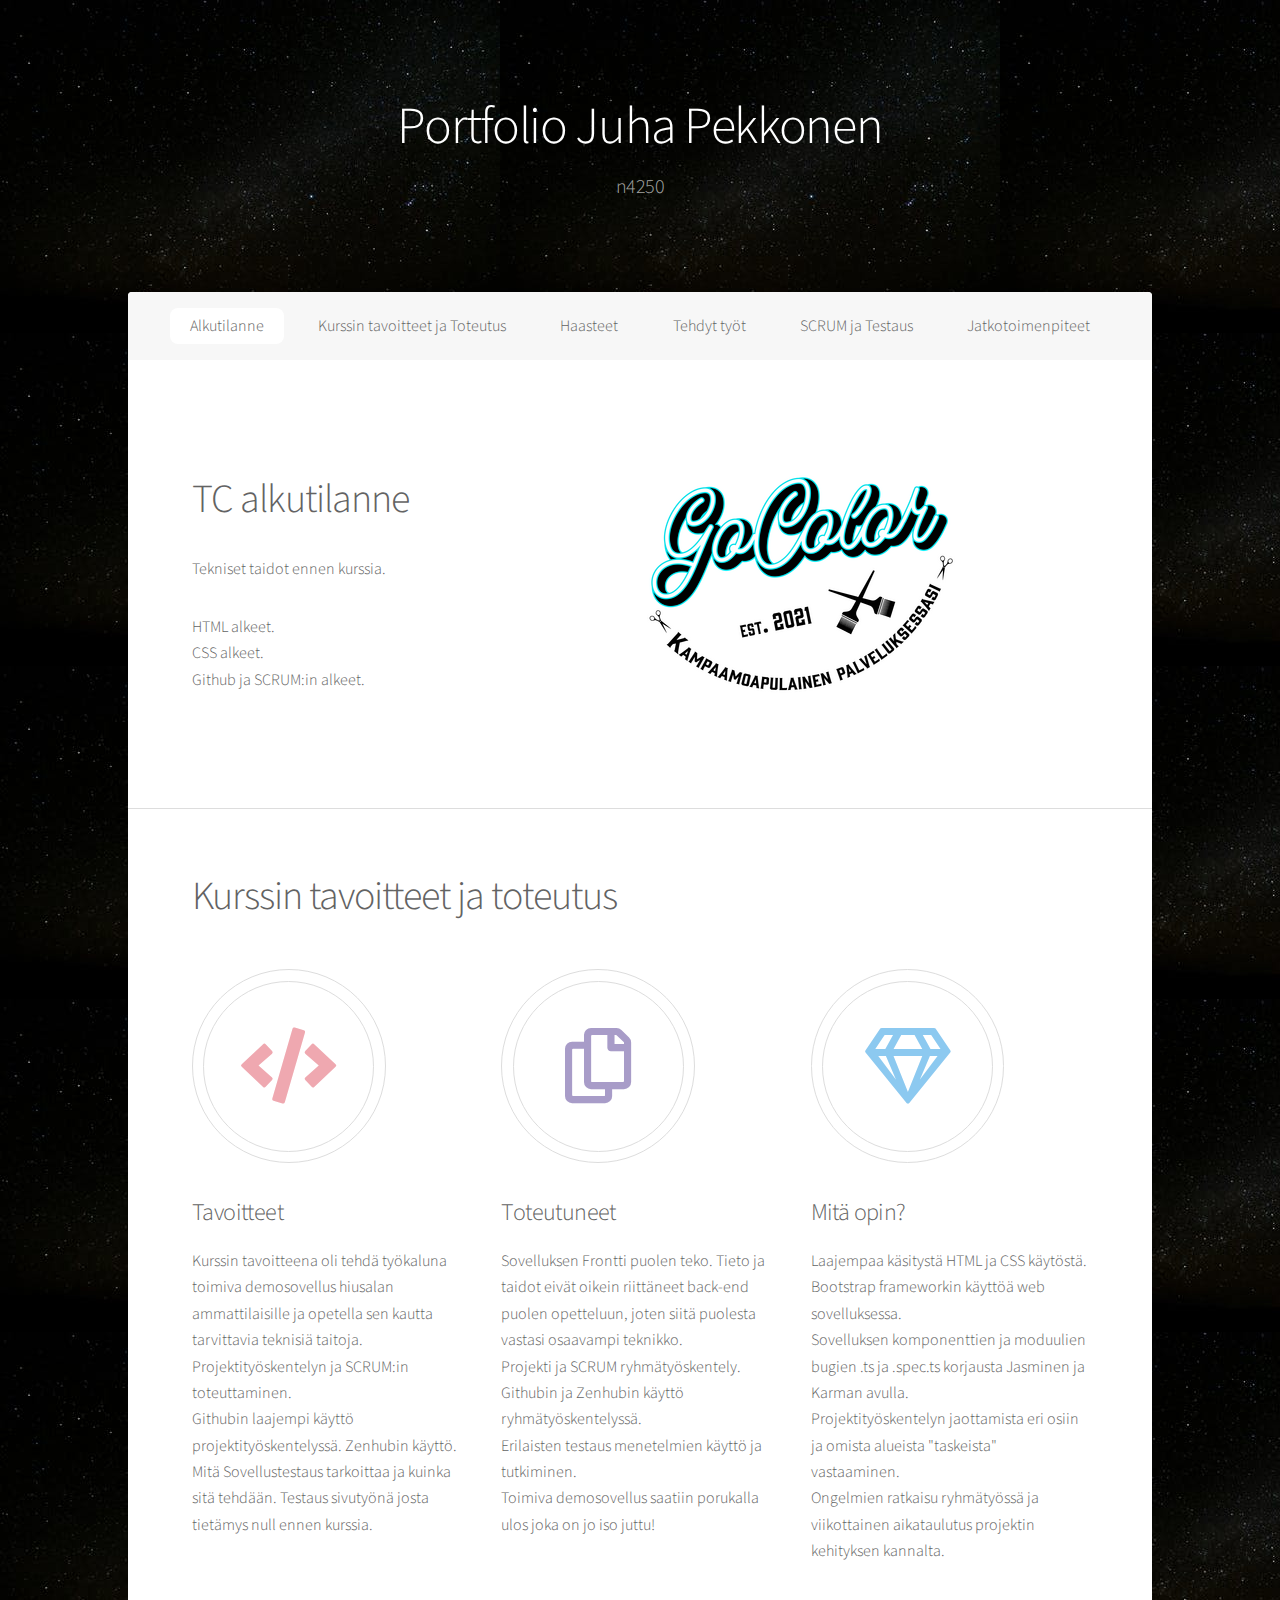
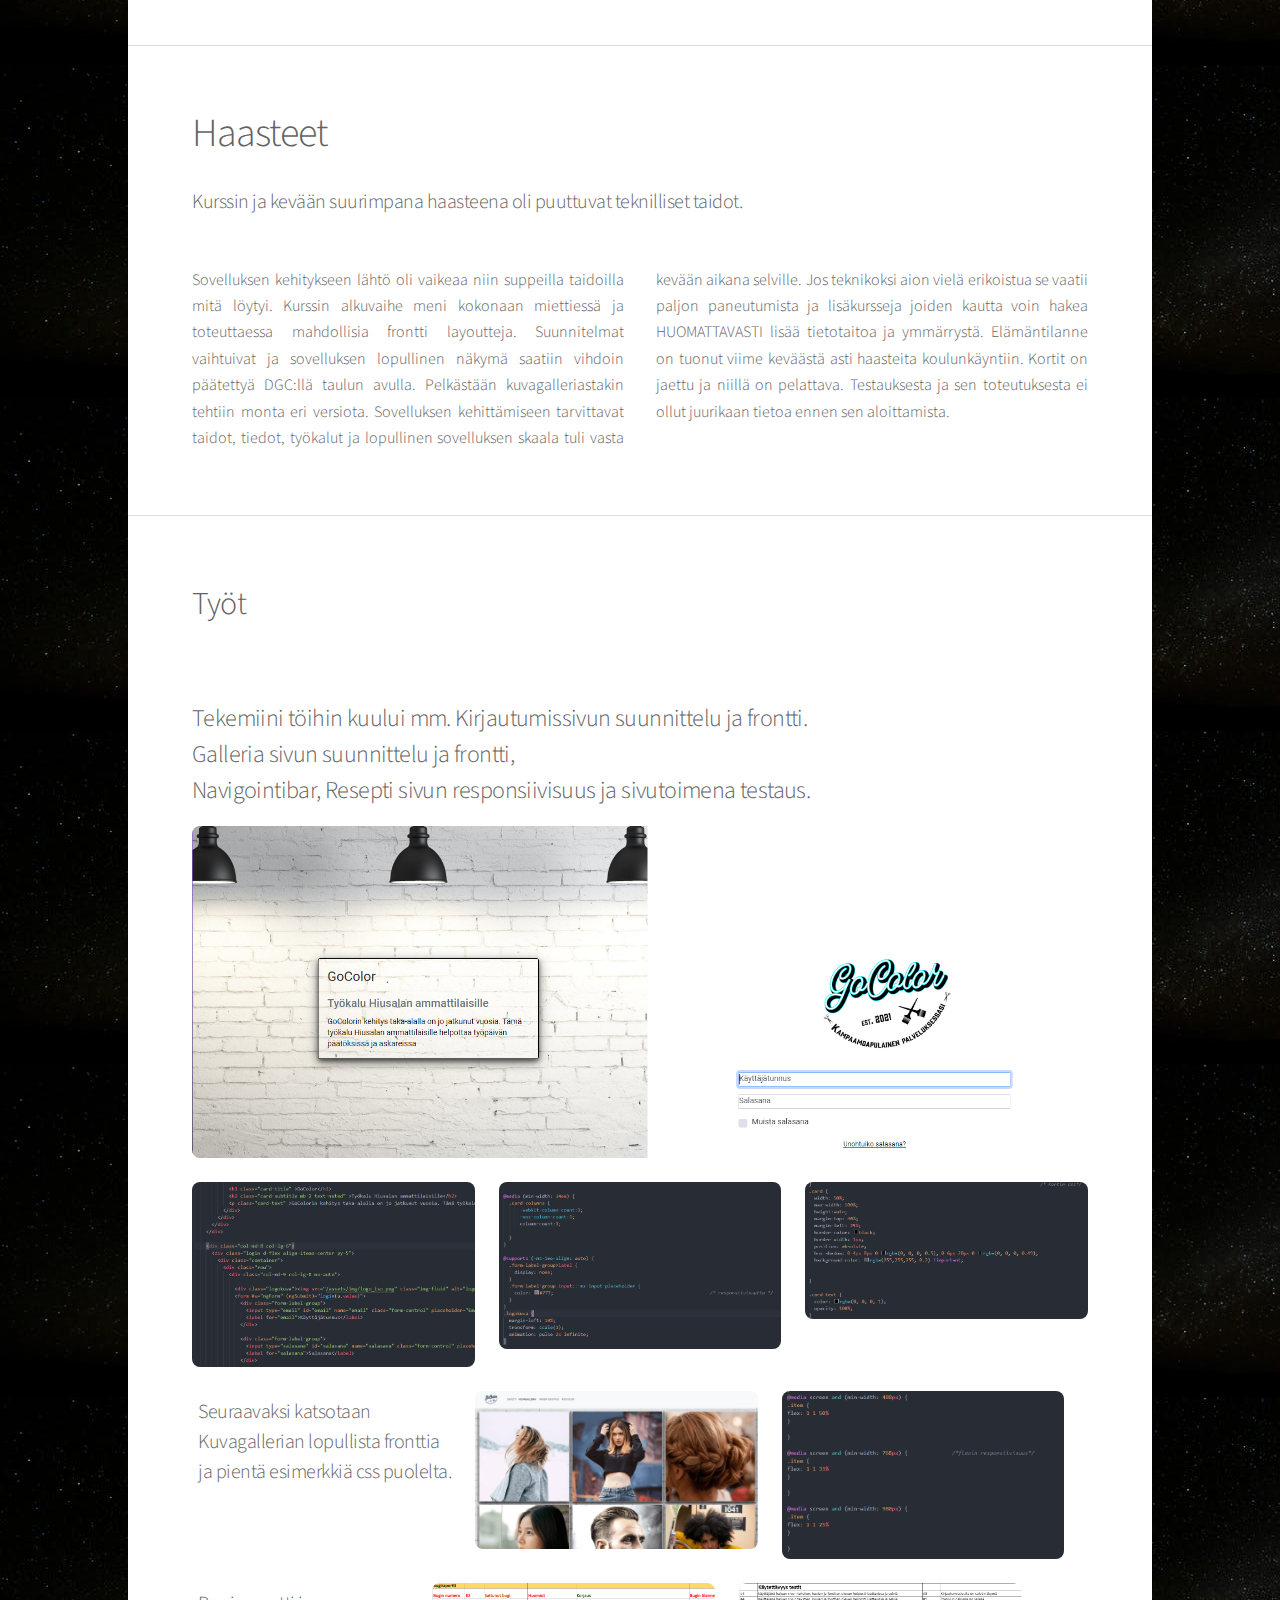
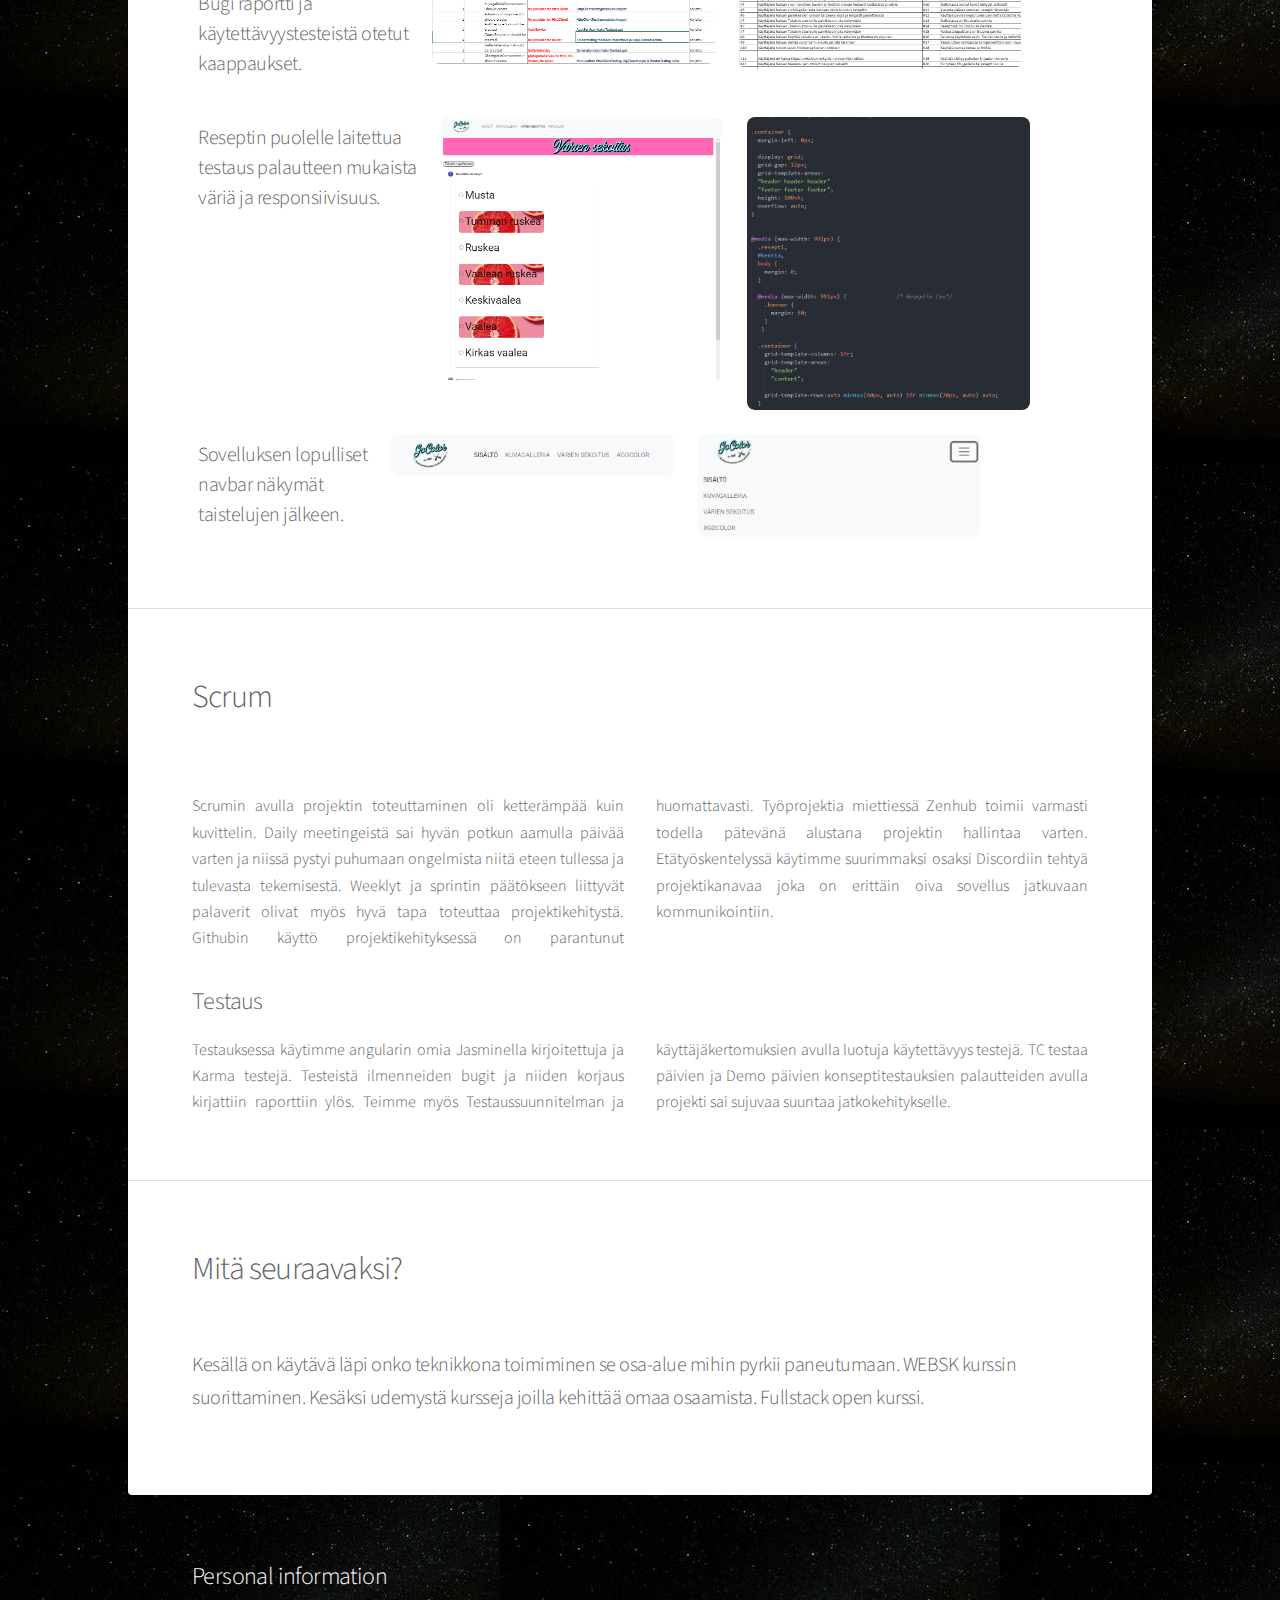
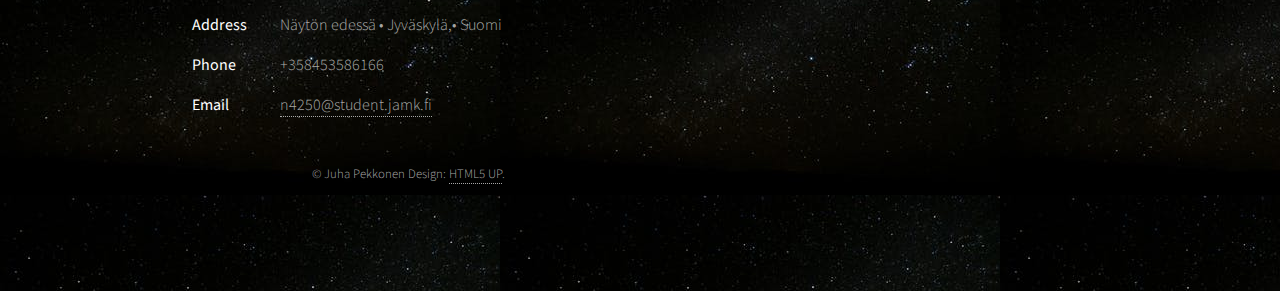
==== commit 2d7afcab: "Update index.html" ====
--- a/index.html
+++ b/index.html
@@ -6,7 +6,7 @@
 -->
 <html>
 	<head>
-		<title>Stellar by HTML5 UP</title>
+		<title>Juhan Portfolio</title>
 		<meta charset="utf-8" />
 		<meta name="viewport" content="width=device-width, initial-scale=1, user-scalable=no" />
 		<link rel="stylesheet" href="assets/css/main.css" />
@@ -46,6 +46,7 @@
 										<header class="major">
 											<h1>TC alkutilanne</h1>
 										</header>
+										
 										<p>Tekniset taidot ennen kurssia.<p>
 											
 											
@@ -215,9 +216,12 @@
 						<!-- Get Started -->
 							<section id="fifth" class="main">
 								<header class="major">
+									
+									
 									<h2>Mitä seuraavaksi?</h2>
-									<p>Kesällä on käytävä läpi onko teknikon osa-alue se mitä pyrkii jahtaamaan.
-										WEBSK ja muiden keskeneräisten kurssien teko. Kesäksi udemystä kursseja joilla kehittää omaa osaamista. Fullstack open.</p>
+									<p>Kesällä on käytävä läpi onko teknikkona toimiminen se osa-alue mihin pyrkii paneutumaan.
+										
+										WEBSK kurssin suorittaminen. Kesäksi udemystä kursseja joilla kehittää omaa osaamista. Fullstack open kurssi.</p>
 								</header>
 
 					</div>
@@ -251,4 +255,4 @@
 			<script src="assets/js/main.js"></script>
 
 	</body>
-</html>+</html>
